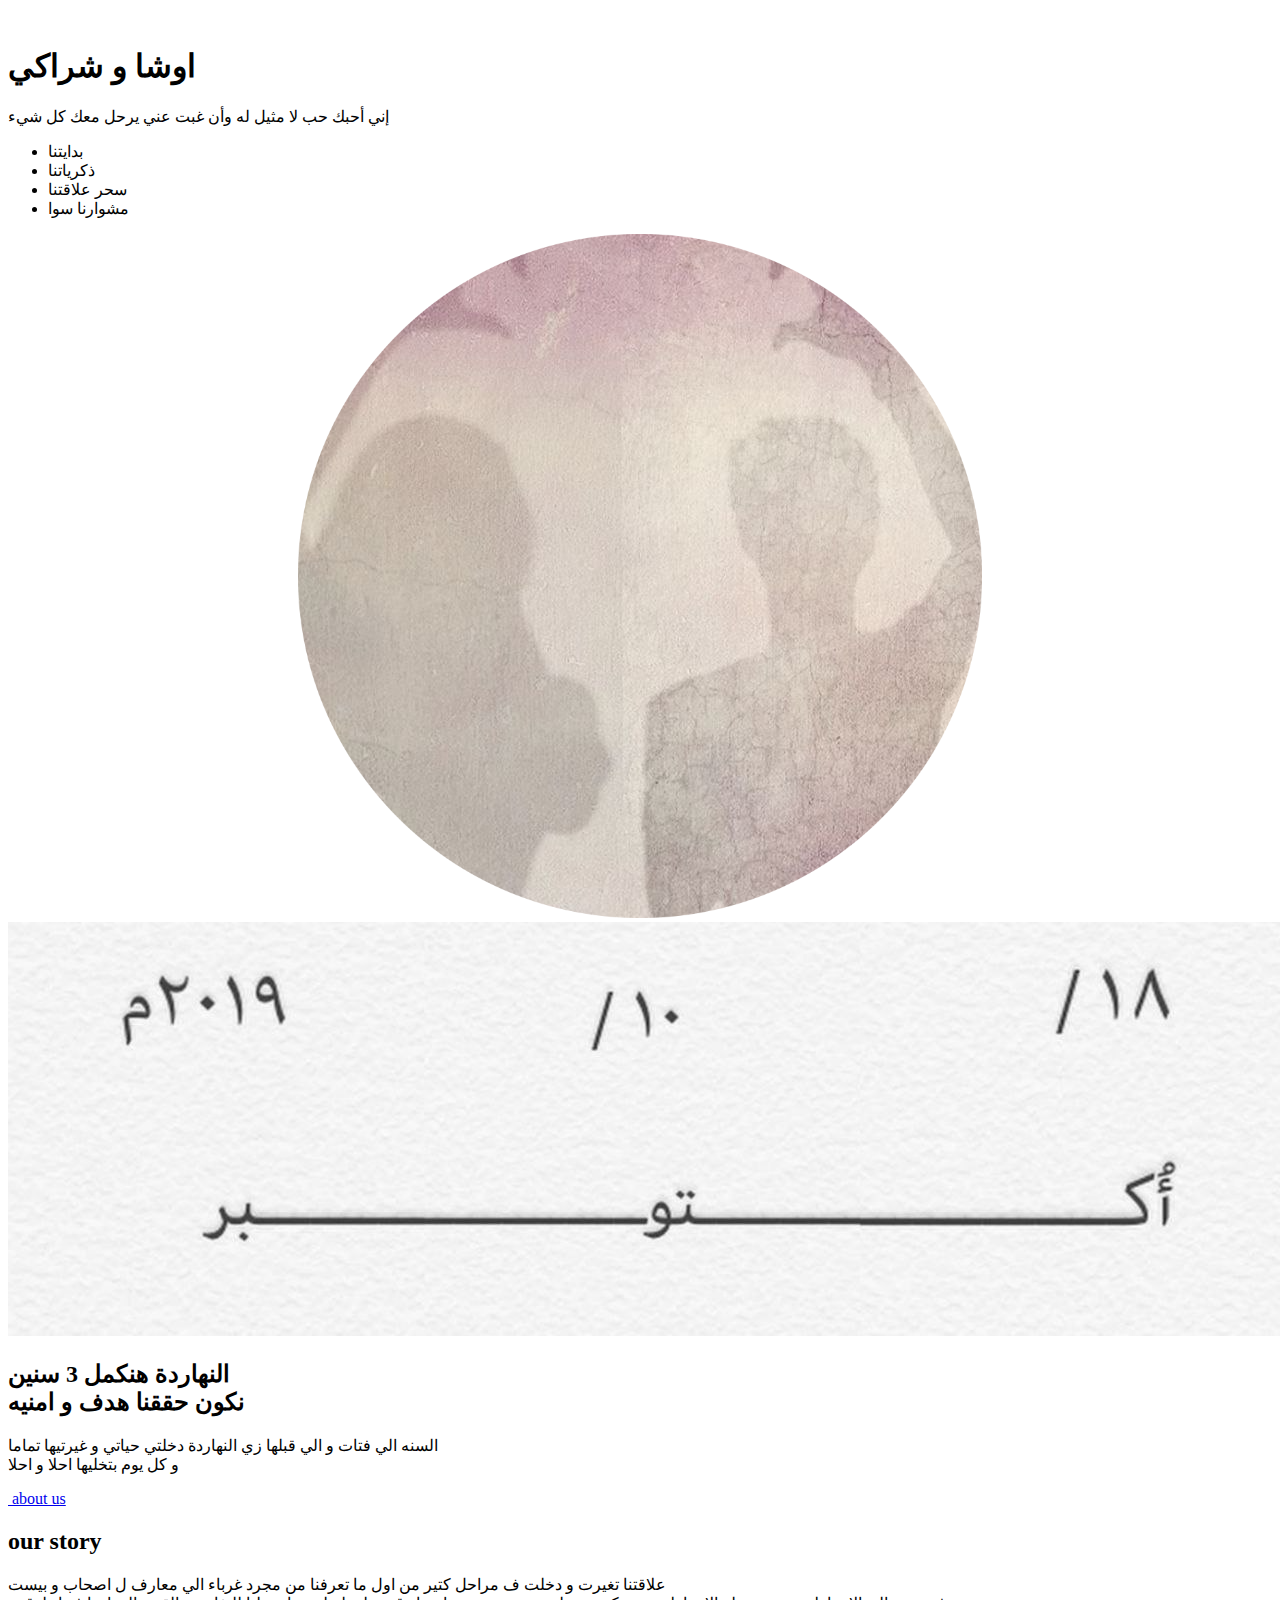
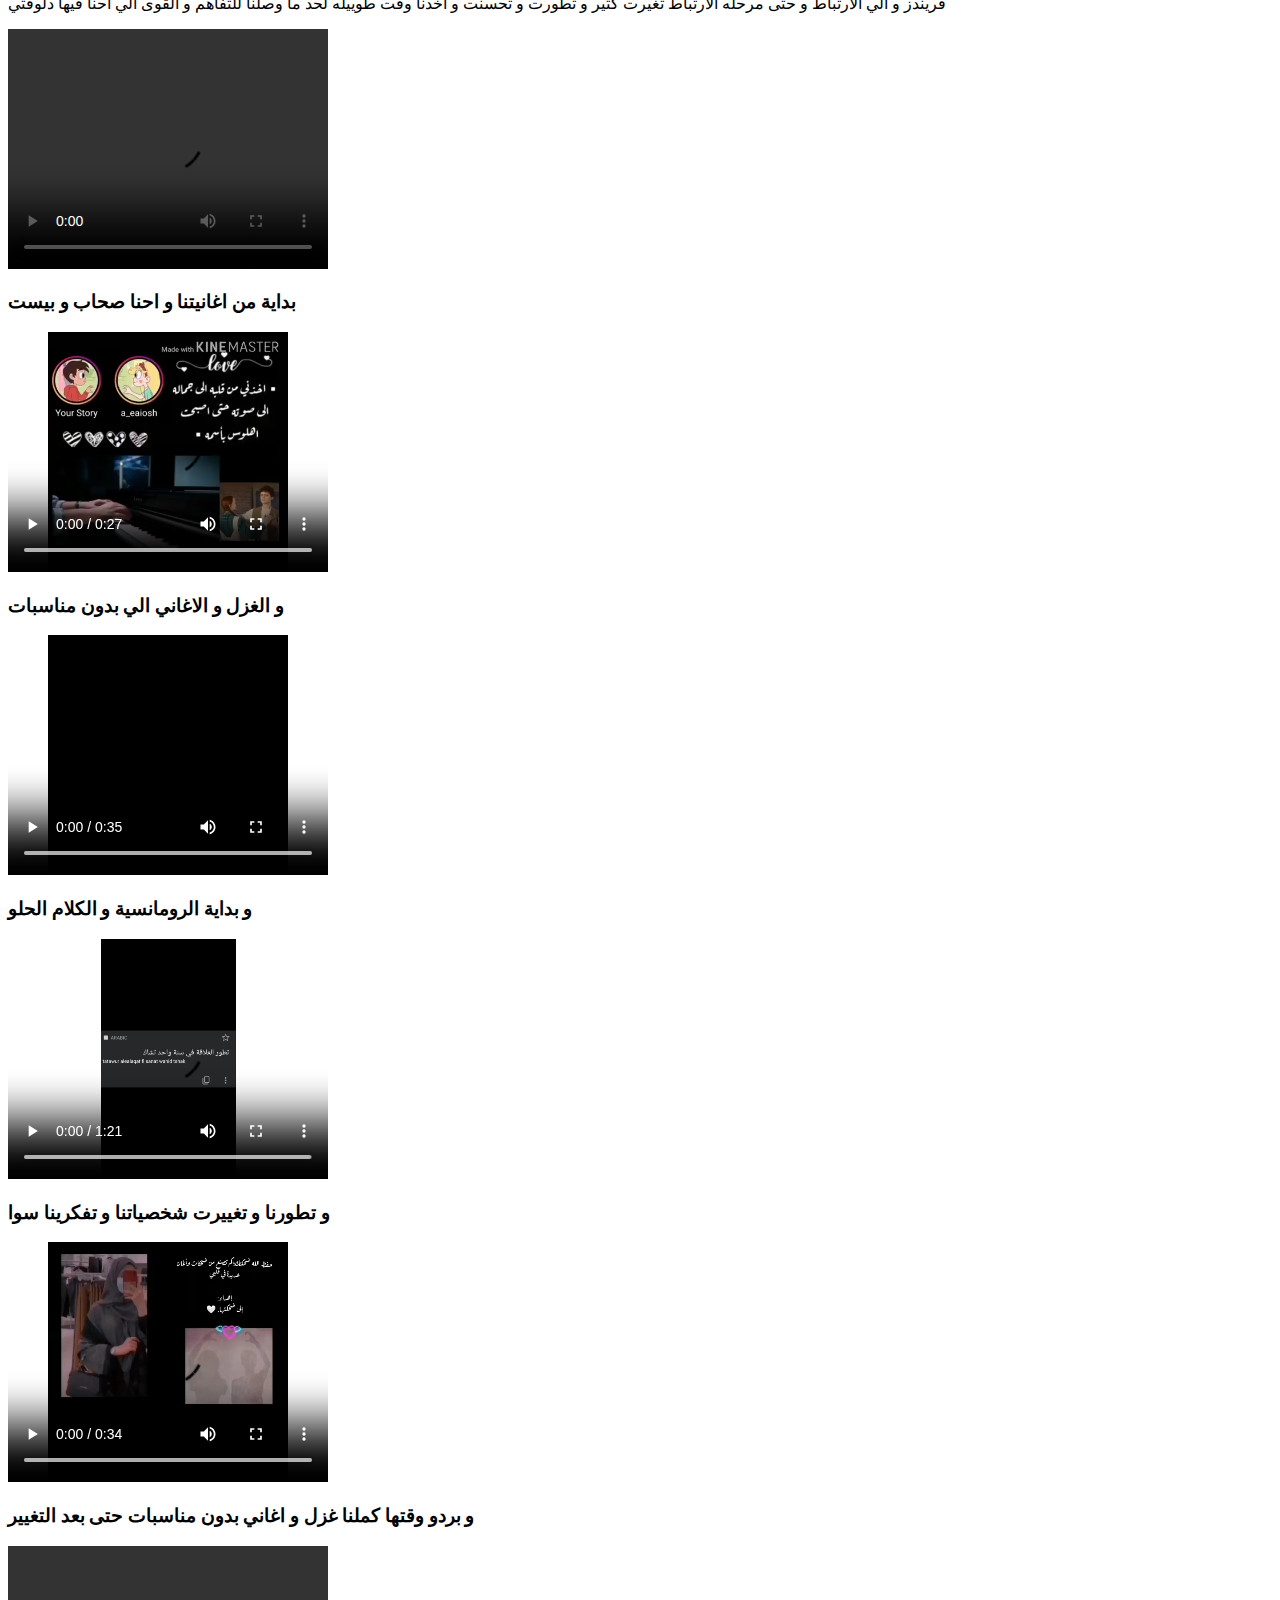
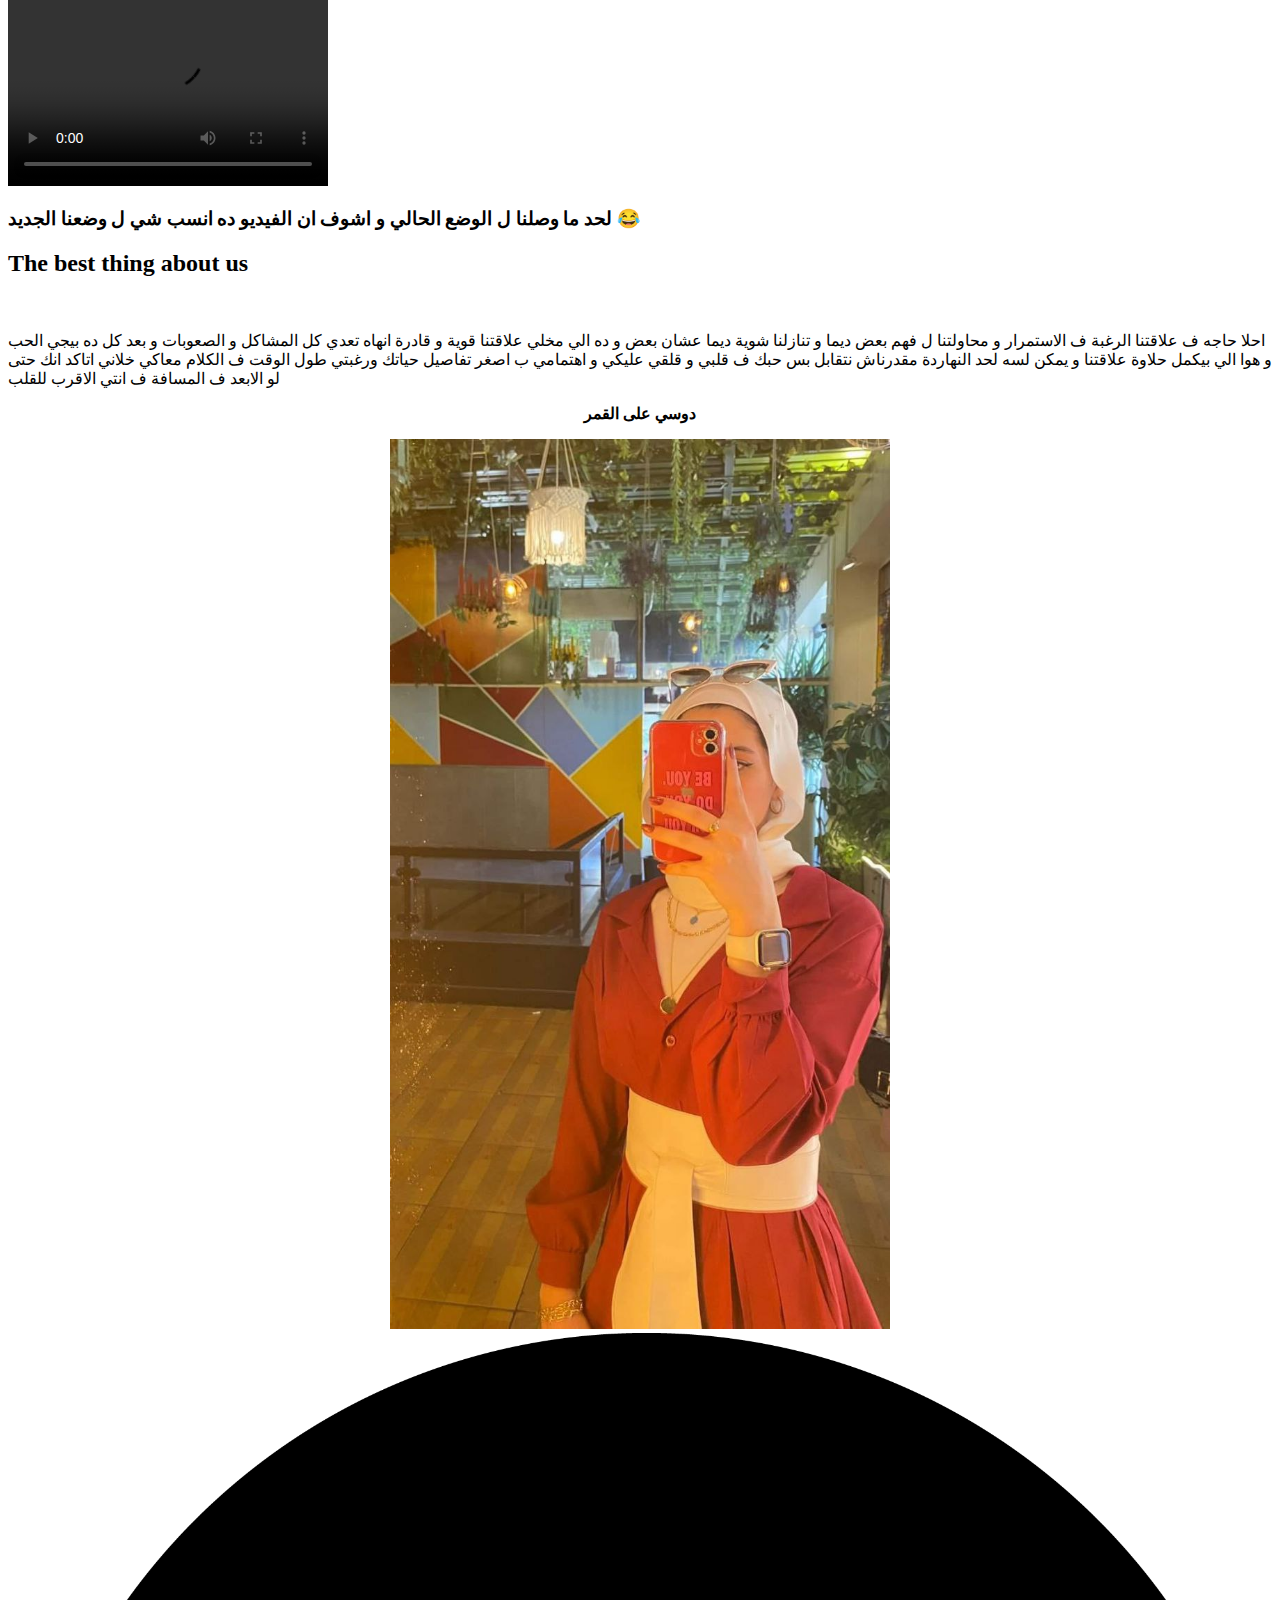
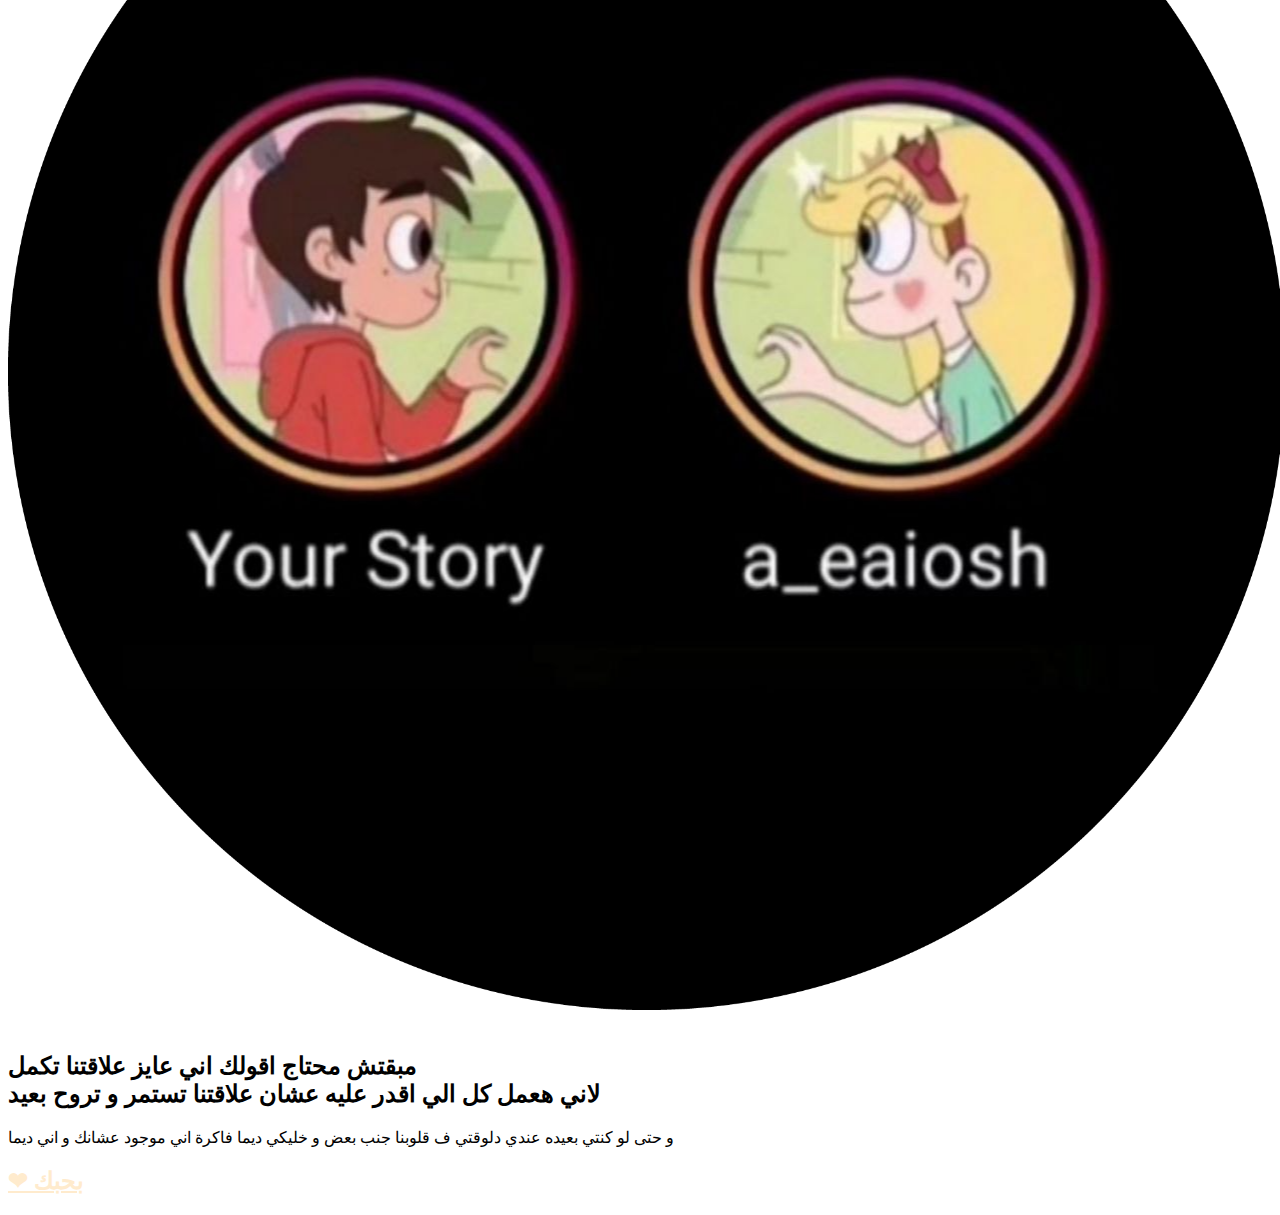
==== index.html @ da1842a1 "Add files via upload" ====
<!DOCTYPE HTML>

<html>
	<head>
		<title>Prologue by HTML5 UP</title>
		<meta charset="utf-8" />
		<meta name="viewport" content="width=device-width, initial-scale=1, user-scalable=no" />
		<link rel="stylesheet" href="assets/css/main.css"/>
		<link href="https://cdn.jsdelivr.net/npm/bootstrap@5.2.2/dist/css/bootstrap.min.css" rel="stylesheet" integrity="sha384-Zenh87qX5JnK2Jl0vWa8Ck2rdkQ2Bzep5IDxbcnCeuOxjzrPF/et3URy9Bv1WTRi" crossorigin="anonymous">
		<link rel="icon" href="https://cdn-icons-png.flaticon.com/512/4497/4497604.png">
	</head>
	<body class="is-preload" id="">

		<!-- Header -->
			<div id="header">

				<div class="top">

					<!-- Logo -->
						<div id="logo">
							<div>
							<span class=""><img src="https://cdn-icons-png.flaticon.com/512/3010/3010989.png" alt="" width="60" /></span>
							</div>
							 <h1 id="title">            اوشا و شراكي          </h1>
							<p >    إني أحبك حب لا مثيل له وأن غبت عني يرحل معك كل شيء</p>
						</div>



					<!-- Nav -->









						<nav>
						<div class="row " id="nav">
							<ul>
							<li class="row"><span class="col-6"><img src="https://cdn-icons-png.flaticon.com/512/1768/1768160.png"width="50" alt=""></span><span class="col-4">بدايتنا </span></a></li>
							<li class="row"><span class="col-6"><img src="https://cdn-icons-png.flaticon.com/512/3997/3997691.png"width="40" alt=""></span><span class="col-4">ذكرياتنا </span></a></li>
							<li class="row"><span class="col-6"><img src="https://cdn-icons-png.flaticon.com/512/867/867875.png"width="40" alt=""></span><span class="col-4">سحر علاقتنا</span></a></li>
							<li class="row"><span class="col-6"><img src="https://cdn-icons-png.flaticon.com/512/4099/4099062.png"width="40" alt=""></span><span class="col-4">مشوارنا سوا</span></a></li>
							</ul>
						</div>
						</nav>

				</div>

			</div>





		<!-- Main -->

			<div id="main">










				<!-- Intro -->
				<section  class="one_dark_cover">
				<div class="row">
					<center>
					<img class="col-2" src="photo_2022-10-15_03-06-52.png" width="" >
				</center>
				<div class="row">
					<img src="photo_2022-10-15_17-17-08.jpg" alt="" class="col-12">
				</div>
					<div  id="mo">
						<header>
							<h2 class="alt"> النهاردة هنكمل  <strong>3 سنين </strong><br />
								نكون حققنا هدف و امنيه </h2>
							<p>السنه الي فتات  و الي قبلها زي النهاردة دخلتي حياتي و غيرتيها تماما <br />
							و كل يوم بتخليها احلا و احلا 
						</p>
							<p></p>
							<a href="#portfolio" class="button scrolly" > 		<img src="https://media4.giphy.com/media/26BRv0ThflsHCqDrG/giphy.gif?cid=ecf05e47qg246rhay7c3o60v1e94ibf9ovnkgmhmc6xgpu43&rid=giphy.gif&ct=g" alt="" width="20px"> about us  				
							</a>
						</header>
							

					</div>
				</div>
				</section>




















				<!-- Portfolio -->
					<section id="portfolio" class="two">
						<div class="container">

							<header>
								<h2>  <strong>   our story   </strong></h2>
							</header>

							<p>علاقتنا تغيرت و دخلت ف مراحل كتير  من اول ما تعرفنا من مجرد غرباء 
			الي  معارف ل اصحاب و بيست
								<br> 
								فريندز و الي الارتباط و حتى مرحله الارتباط تغيرت كتير و تطورت و تحسنت و
								 اخدنا وقت طوييله لحد ما وصلنا للتفاهم و القوى الي احنا فيها دلوقتي </p>

							<div class="row">
								<div class="col-4 col-12-mobile">
									<article class="item" class="image fit">
										<video width="320" height="240" controls="" autoplay="true" name="media"
										src="على رغم المشحون.mp4" type="video/webm"></video>
									</video>
										<header>
											<h3>
												بداية من اغانيتنا و احنا صحاب و بيست 
											</h3>
										</header>
									</article>
									<article class="item">
										<video width="320" height="240" controls="" autoplay="true" name="media"
										src="video_2022-10-15_17-34-59.mp4" type="video/webm"></video>
									</video>
										<header>
											<h3>     و الغزل و الاغاني الي بدون مناسبات   </h3> 
										</header>
									</article>
								</div>
								<div class="col-4 col-12-mobile">
									<article class="item">
										<video width="320" height="240" controls="" autoplay="true" name="media"
										src="video_2022-10-15_17-35-39.mp4" type="video/webm"></video>
									</video>
										<header>
											<h3>و  بداية الرومانسية و الكلام الحلو </h3>
										</header>
									</article>
									<article class="item">
										<video width="320" height="240" controls="" autoplay="true" name="media"
										src="video_2022-10-15_17-37-09.mp4" type="video/webm"></video>
									</video>
										<header>
											<h3> و تطورنا و تغييرت شخصياتنا و تفكرينا سوا  </h3>
										</header>
									</article>
								</div>
								<div class="col-4 col-12-mobile">
									<article class="item">
										<video width="320" height="240" controls="" autoplay="true" name="media"
										src="video_2022-10-15_17-37-16.mp4" type="video/webm"></video>
									</video>										<header>
											<h3>و بردو وقتها كملنا غزل و اغاني بدون مناسبات حتى بعد التغيير </h3>
										</header>
									</article>
									<article class="item">
										<video width="320" height="240" controls="" autoplay="true" name="media"
										src="video_2022-10-15_18-17-19.mp4" type="video/webm"></video>
									</video>										<header>
											<h3>لحد ما وصلنا ل الوضع الحالي و اشوف ان الفيديو  ده انسب شي ل وضعنا الجديد 😂</h3>
										</header>
									</article>
								</div>
							</div>

						</div>
					</section>





















				<!-- About Me -->
					<section id="about" class="three">
						<div class="container">

							<header>
								<h2>The best thing about us</h2>
							</header>

							<a href="#" class="image featured"><img src="images/pic08.jpg" alt="" /></a>

							<p>احلا حاجه ف علاقتنا الرغبة ف الاستمرار  و  محاولتنا ل فهم بعض ديما  و تنازلنا شوية ديما
								عشان بعض و ده الي مخلي علاقتنا قوية و قادرة انهاه تعدي كل المشاكل و الصعوبات 
								و بعد كل ده بيجي الحب و هوا الي بيكمل حلاوة علاقتنا و يمكن لسه لحد النهاردة مقدرناش
								 نتقابل بس حبك ف قلبي و قلقي عليكي و اهتمامي ب اصغر تفاصيل حياتك ورغبتي طول الوقت ف الكلام معاكي
								خلاني اتاكد انك حتى لو الابعد ف المسافة ف انتي الاقرب للقلب</p>

						</div>
					</section>






					<div class =" row">

						<center>
					<strong>
						<p>
						دوسي على القمر
					</p>
					</strong> 
						
					</center>
					<center>
		
					
						<a href="https://youtu.be/151IbT6ucO4"><span> <img src="photo_2022-10-15_21-37-14.jpg" class="col-lg-6 col-sm-6"alt="" width="500px"></span></a>
					</center>
					</div>
		


					<section  class="one_dark_cover">
						<div class="row">
							<center>
							<img class="col-2" src="photo_2022-10-15_21-08-52.png" width="" >
						</center>
						<div class="row">
							<img src="photo_2022-10-15_16-57-54.jpg" alt="" class="col-12">
						</div>
							<div  id="mo">
								<header>
									<h2 class="alt">مبقتش محتاج اقولك اني عايز علاقتنا تكمل<br>
										 لاني هعمل كل الي اقدر عليه عشان علاقتنا تستمر و تروح بعيد </h2>
									<p>و حتى لو كنتي بعيده عندي دلوقتي ف قلوبنا جنب بعض و  خليكي ديما فاكرة اني موجود عشانك و اني ديما  </p>
									<p></p>
									
									<a href="https://www.instagram.com/m_alshraky/" style="color:blanchedalmond"><span> <h2>❤ بحبك </h2></span></a>
								</header>
									
		
							</div>
						</div>
						</section>
		<!-- Scripts -->
			<script src="assets/js/jquery.min.js"></script>
			<script src="assets/js/jquery.scrolly.min.js"></script>
			<script src="assets/js/jquery.scrollex.min.js"></script>
			<script src="assets/js/browser.min.js"></script>
			<script src="assets/js/breakpoints.min.js"></script>
			<script src="assets/js/util.js"></script>
			<script src="assets/js/main.js"></script>
			<script src="https://cdn.jsdelivr.net/npm/bootstrap@5.2.2/dist/js/bootstrap.bundle.min.js" integrity="sha384-OERcA2EqjJCMA+/3y+gxIOqMEjwtxJY7qPCqsdltbNJuaOe923+mo//f6V8Qbsw3" crossorigin="anonymous"></script>


	</body>
</html>
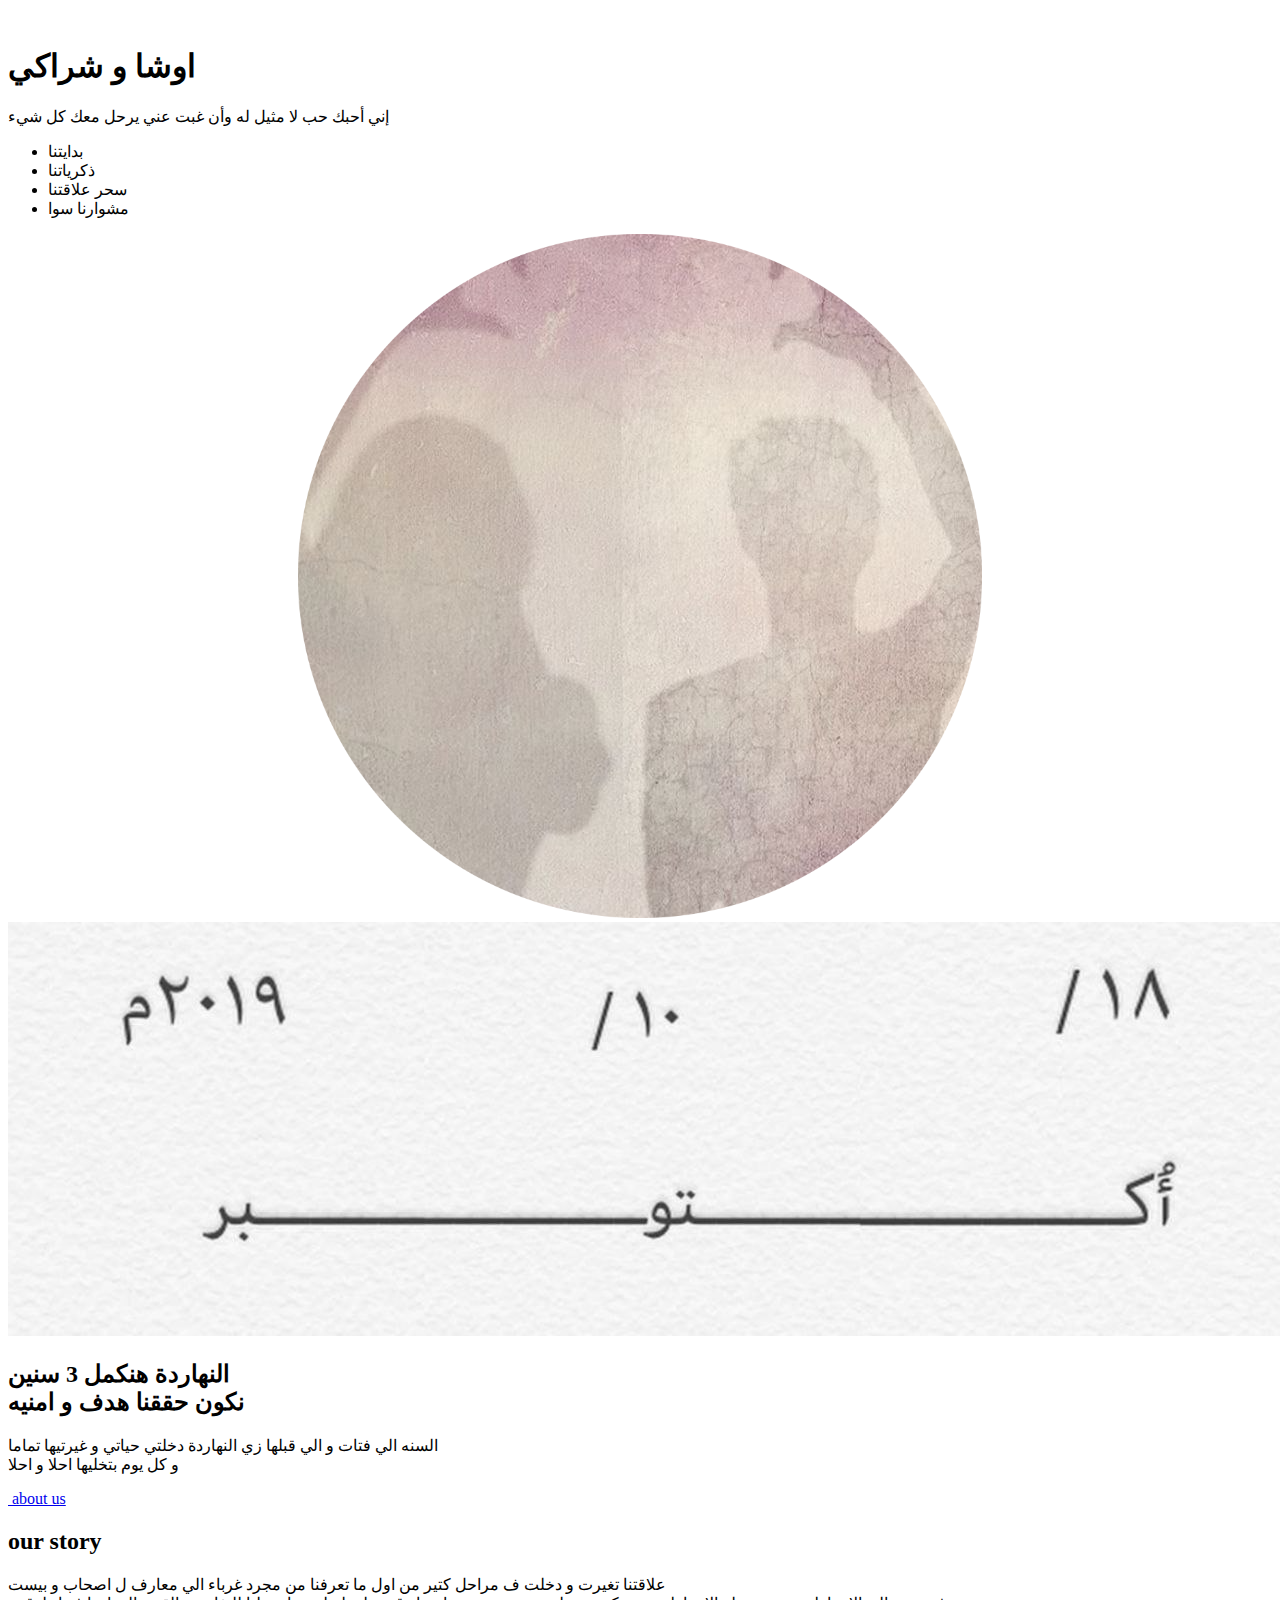
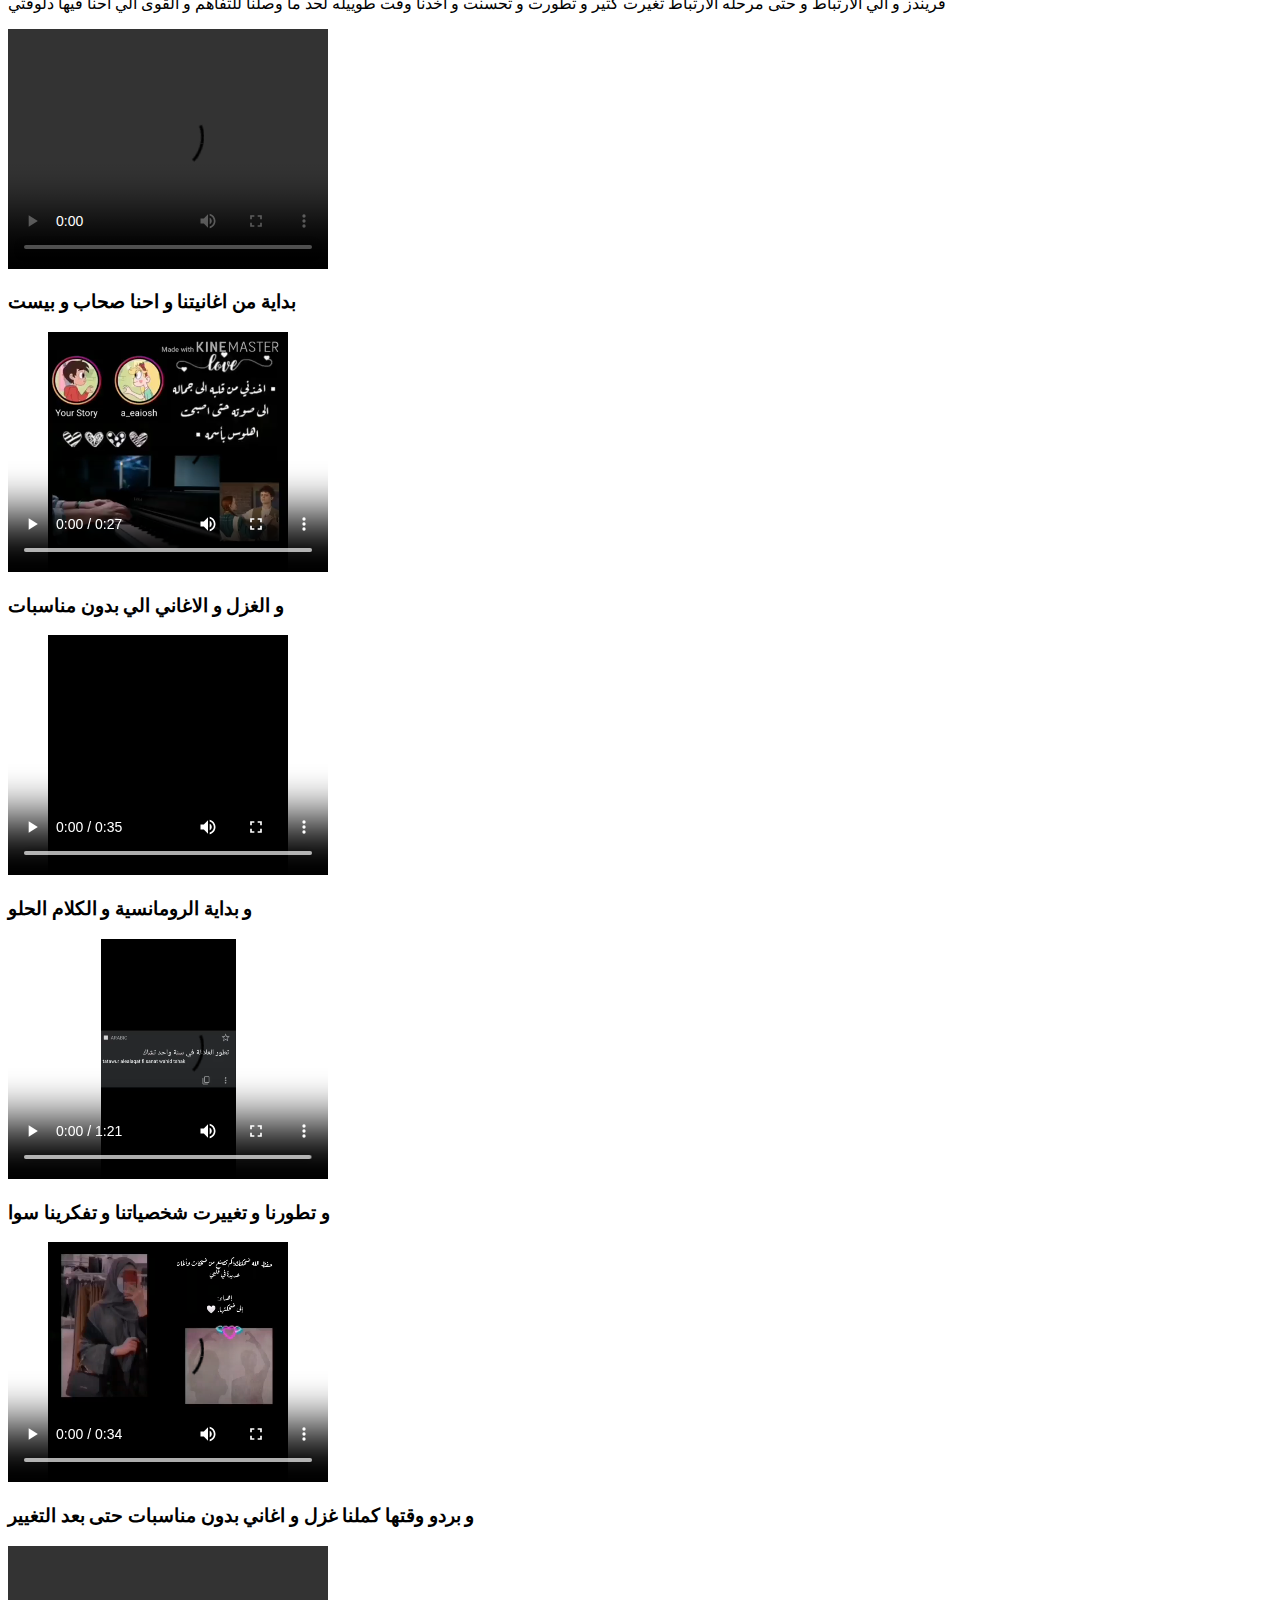
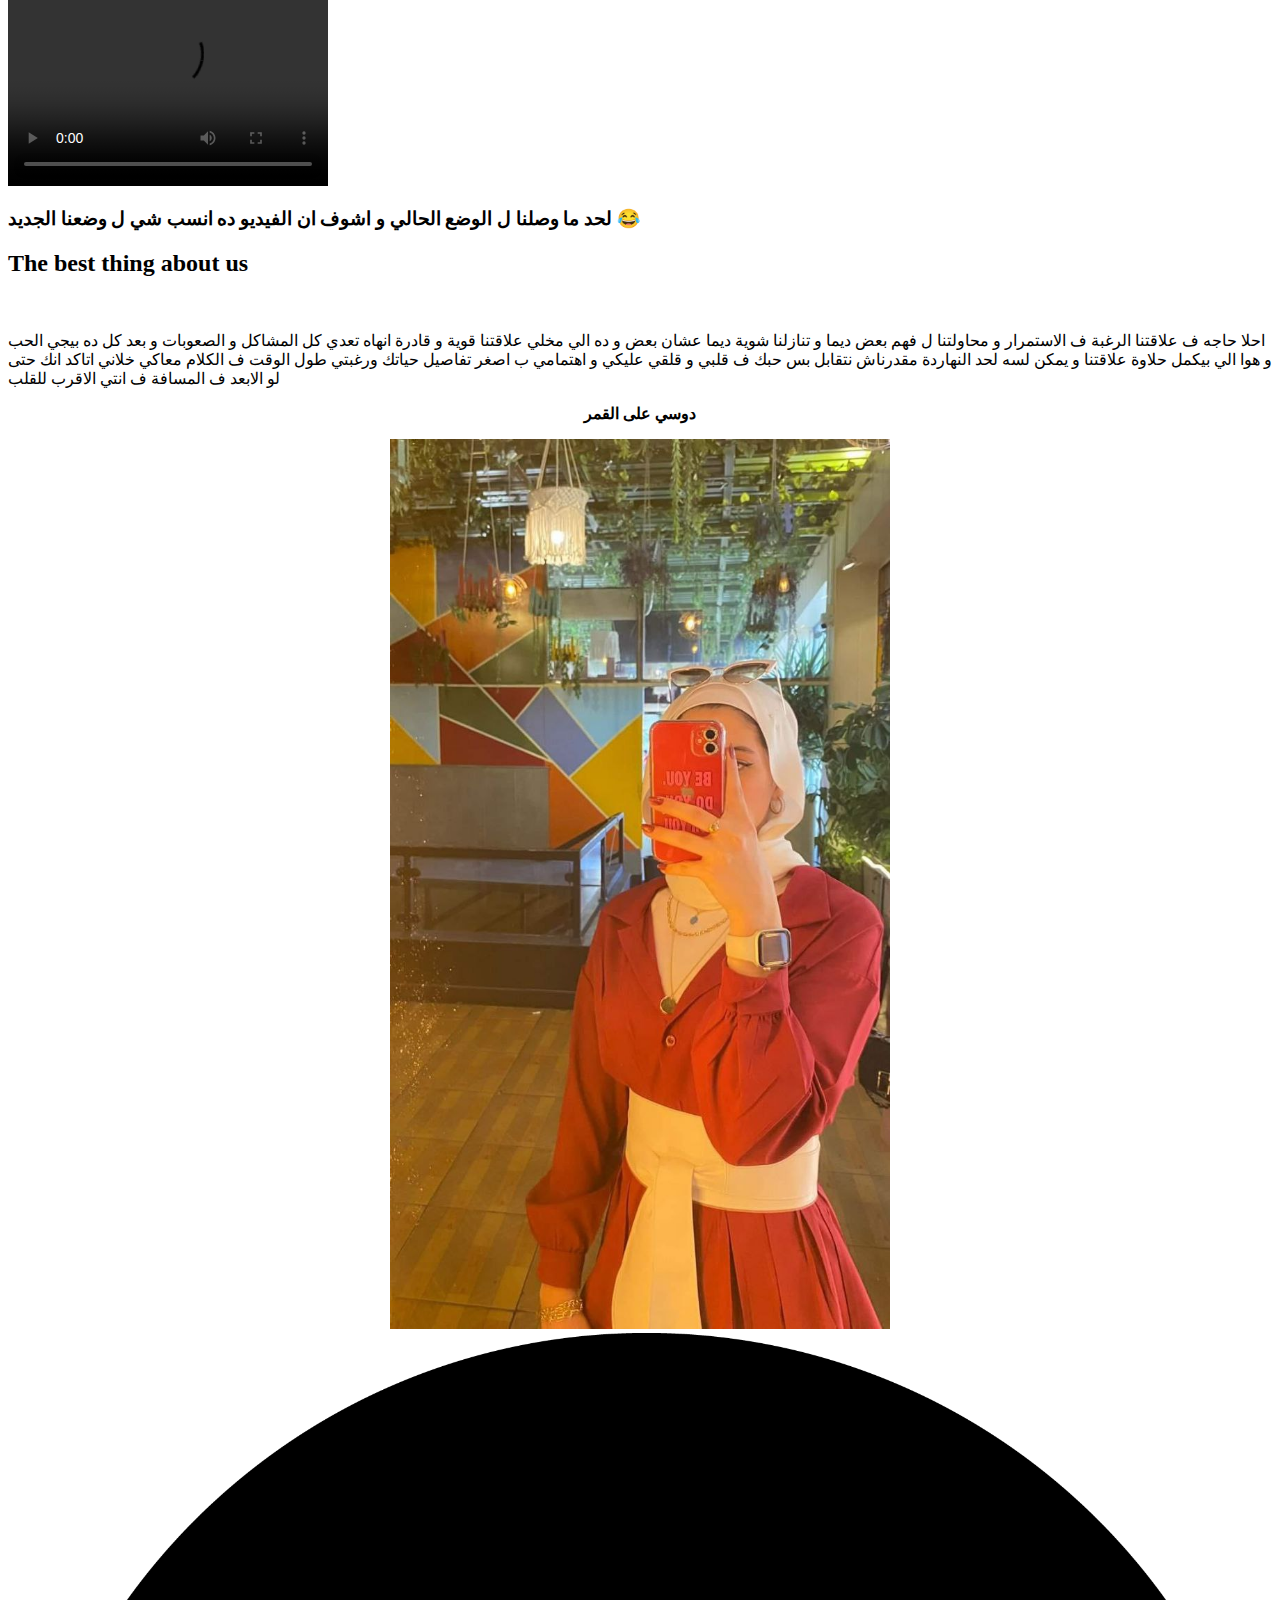
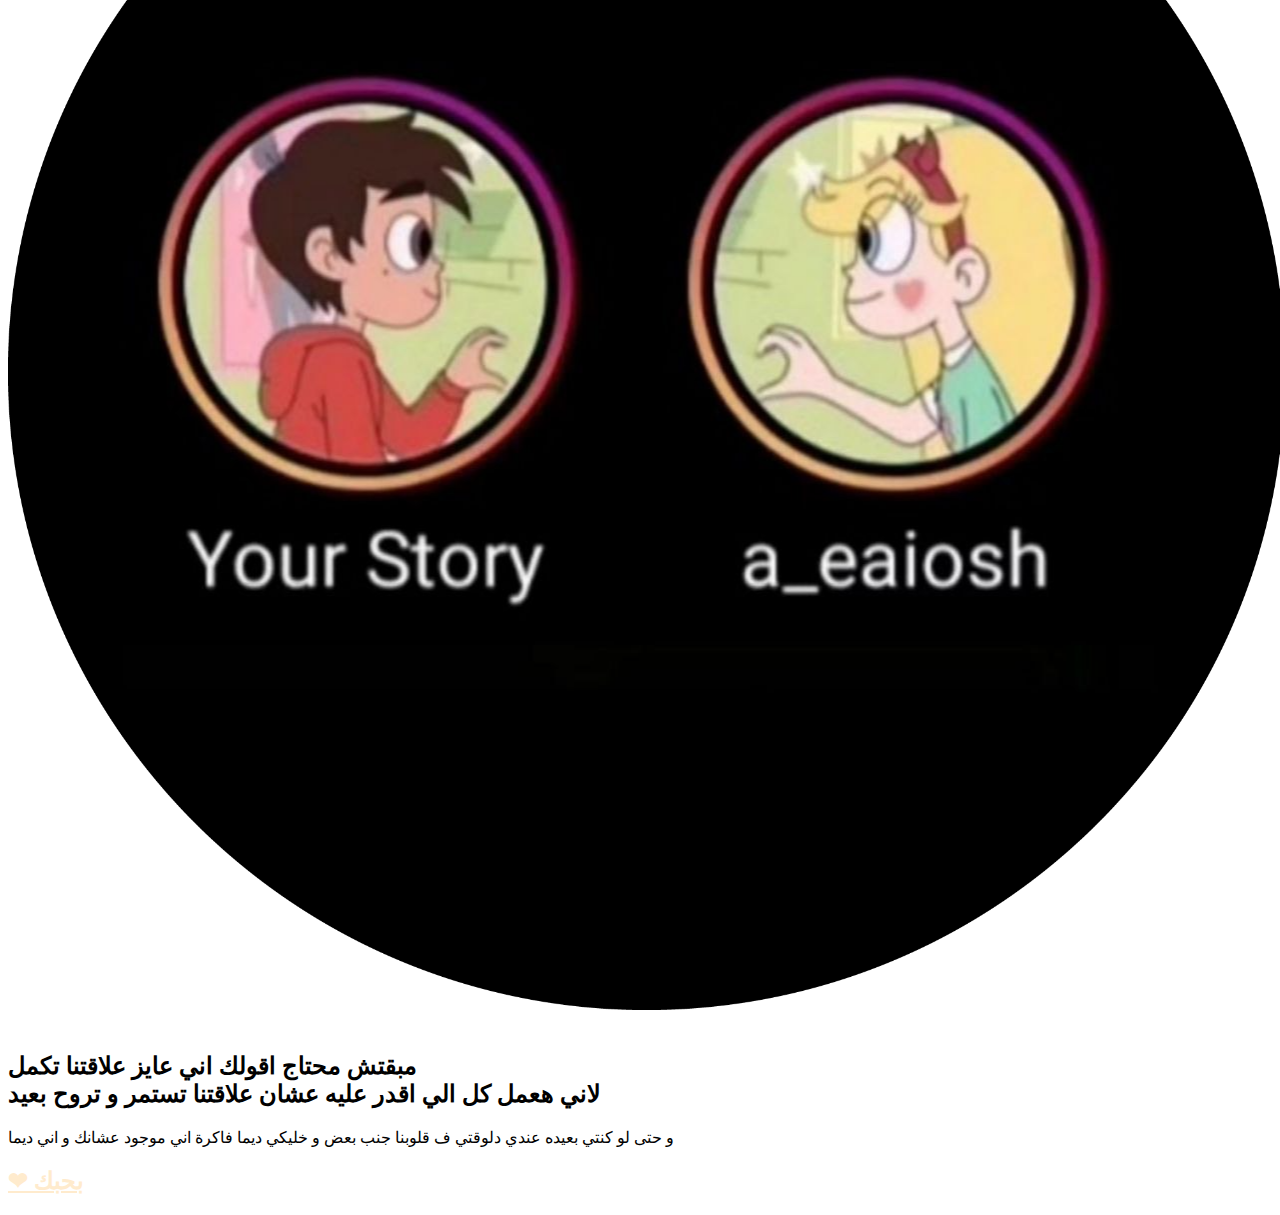
==== commit 77649a37: "Update index.html" ====
--- a/index.html
+++ b/index.html
@@ -2,7 +2,7 @@
 
 <html>
 	<head>
-		<title>Prologue by HTML5 UP</title>
+		<title>3 years together </title>
 		<meta charset="utf-8" />
 		<meta name="viewport" content="width=device-width, initial-scale=1, user-scalable=no" />
 		<link rel="stylesheet" href="assets/css/main.css"/>
@@ -285,4 +285,4 @@
 
 
 	</body>
-</html>+</html>
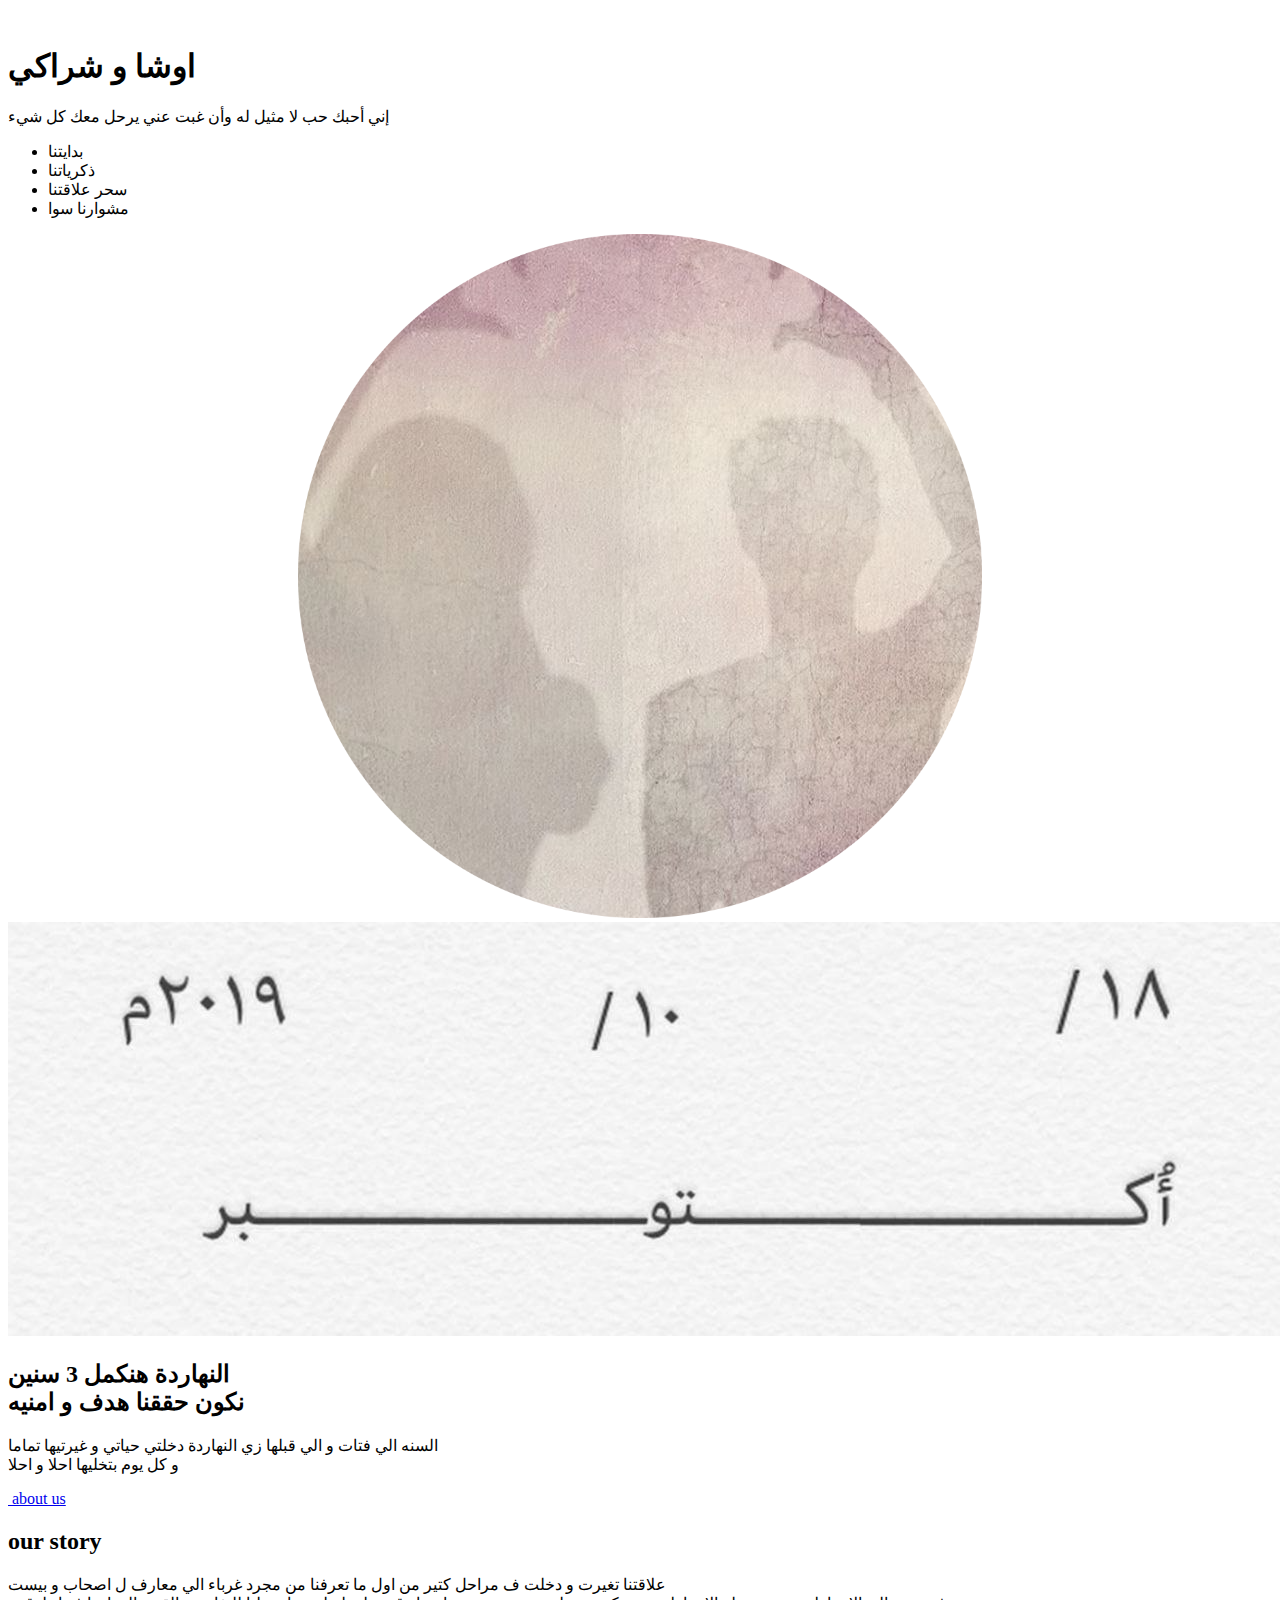
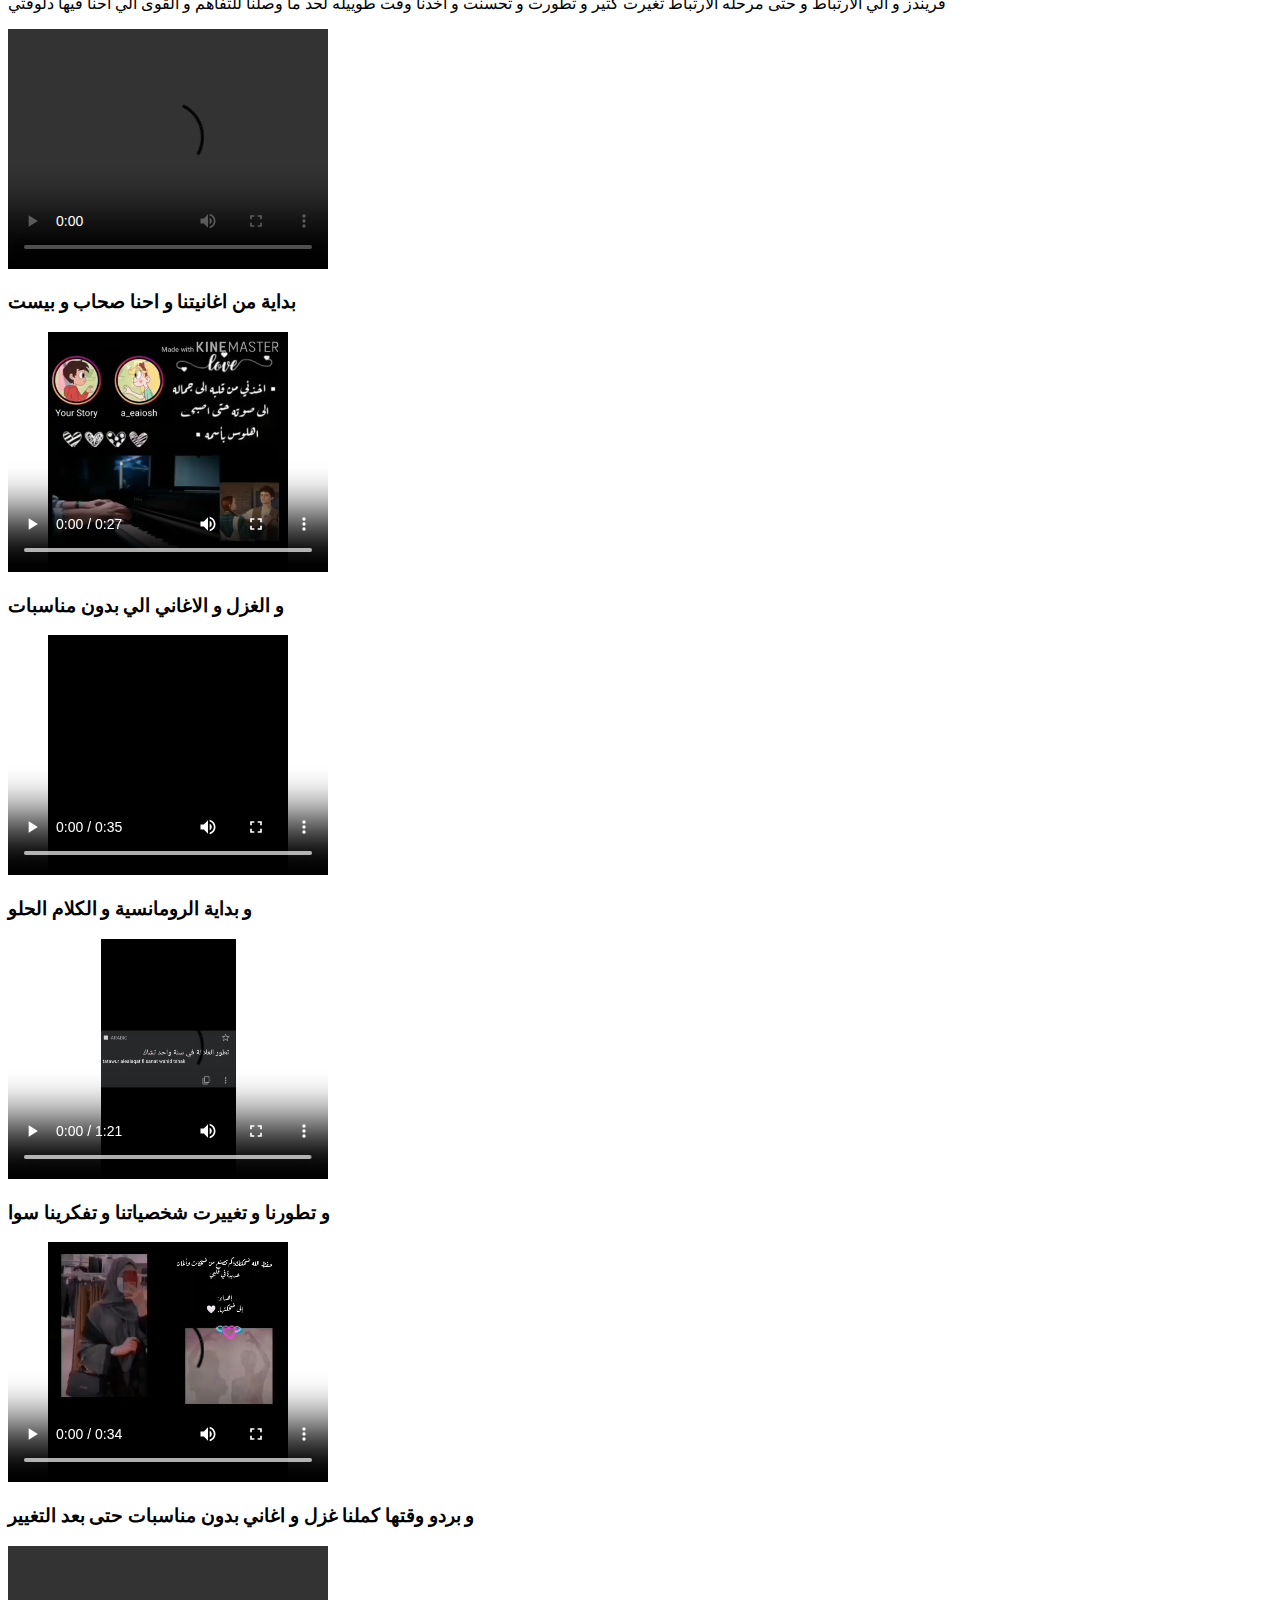
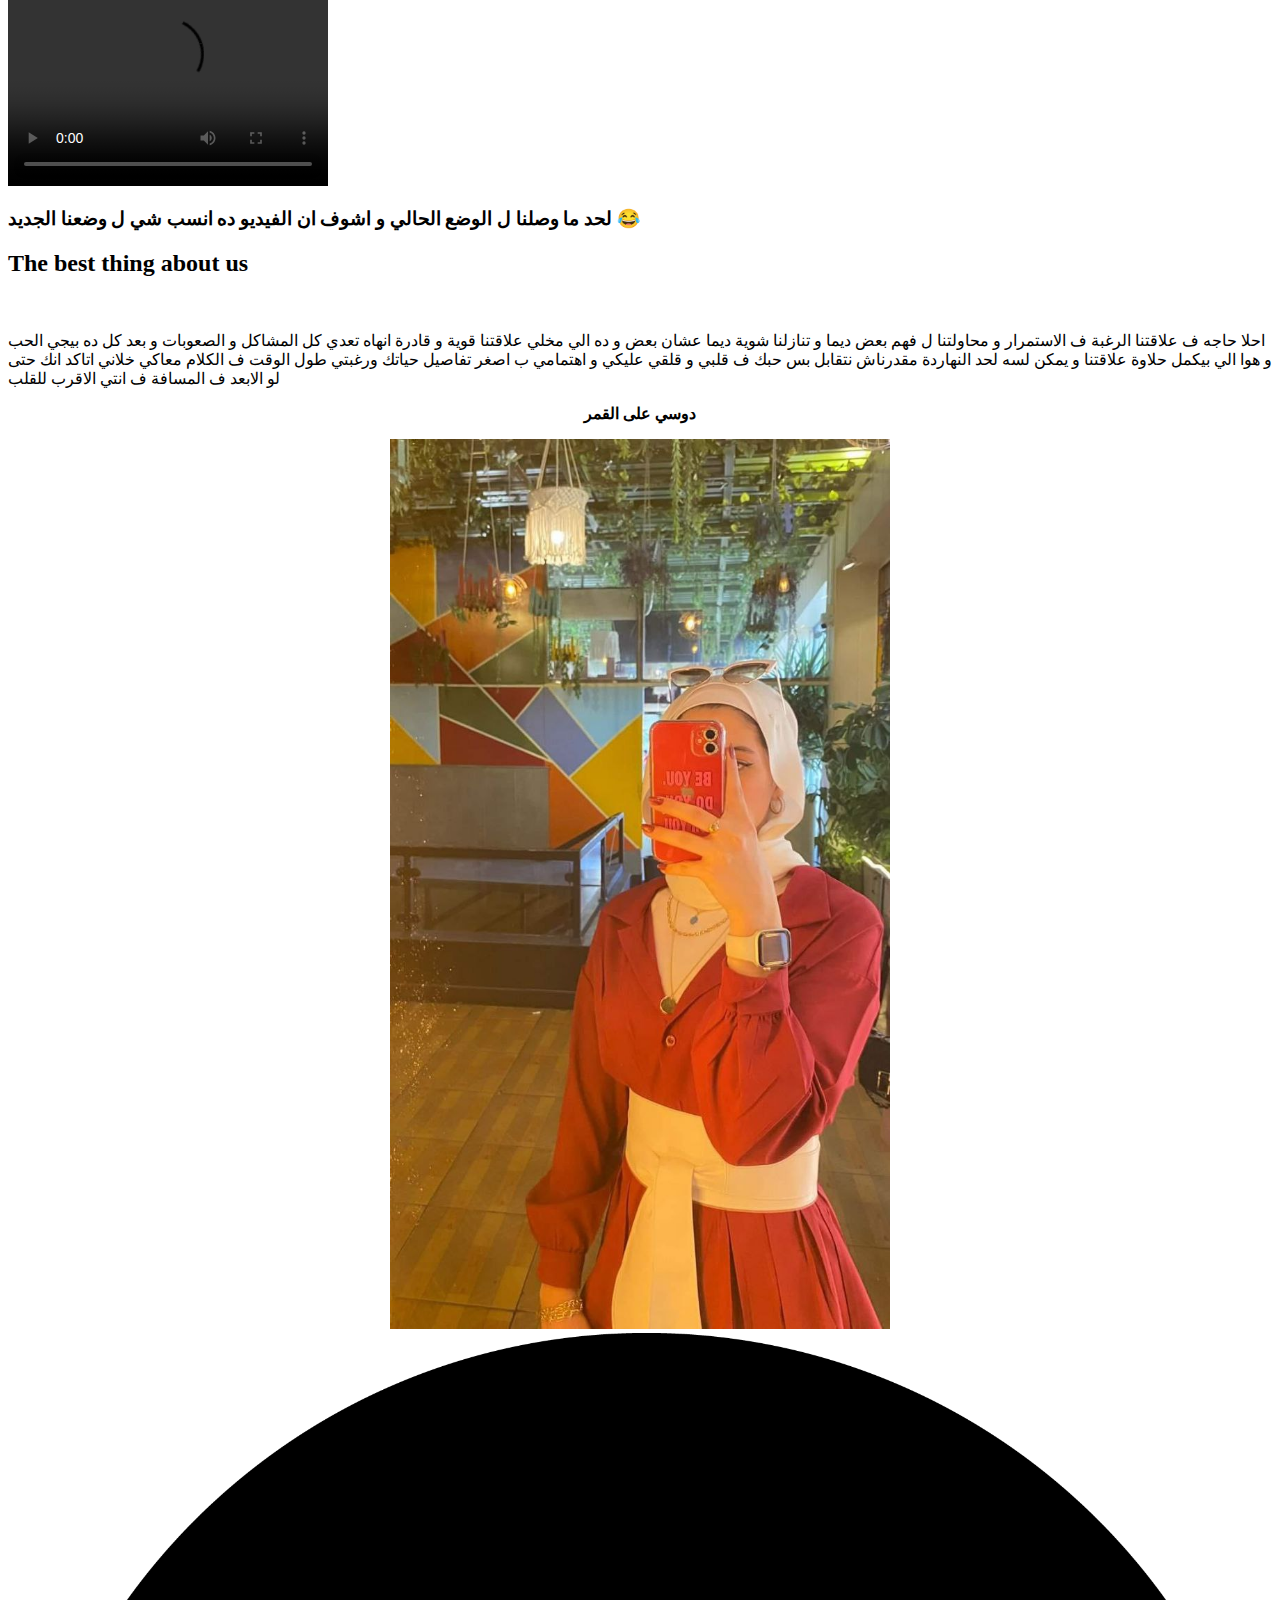
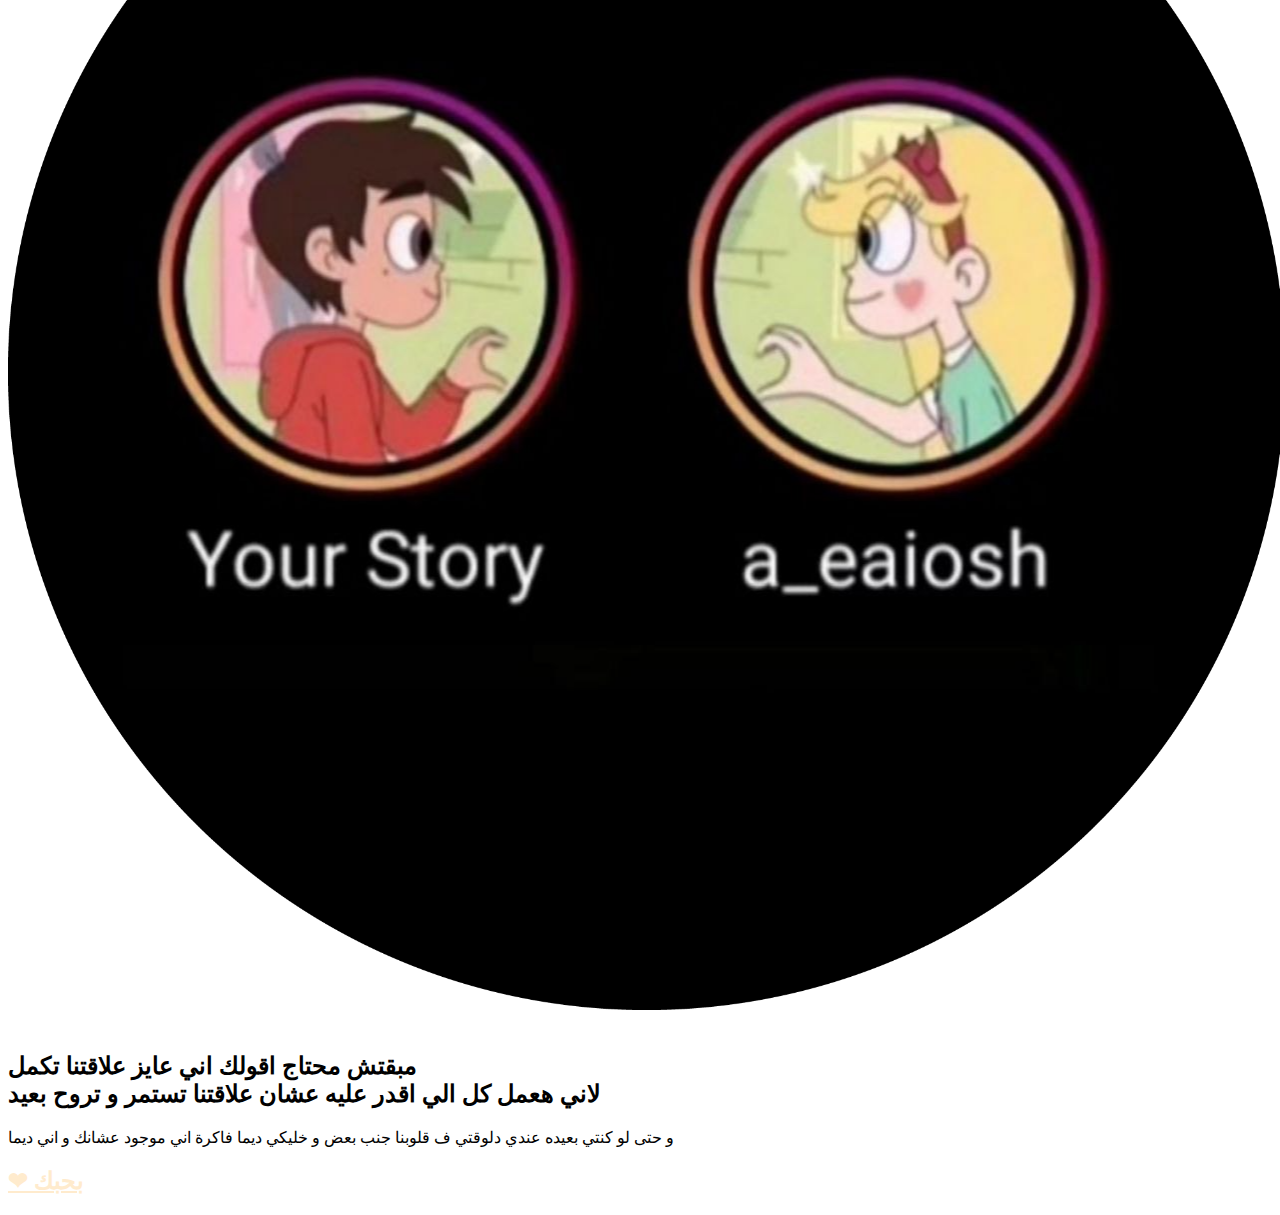
==== commit 3b7d8d4b: "Update index.html" ====
--- a/index.html
+++ b/index.html
@@ -4,7 +4,7 @@
 	<head>
 		<title>3 years together </title>
 		<meta charset="utf-8" />
-		<meta name="viewport" content="width=device-width, initial-scale=1, user-scalable=no" />
+		<meta name="viewport" content="width=device-width, initial-scale=1, user-scalable=yes" />
 		<link rel="stylesheet" href="assets/css/main.css"/>
 		<link href="https://cdn.jsdelivr.net/npm/bootstrap@5.2.2/dist/css/bootstrap.min.css" rel="stylesheet" integrity="sha384-Zenh87qX5JnK2Jl0vWa8Ck2rdkQ2Bzep5IDxbcnCeuOxjzrPF/et3URy9Bv1WTRi" crossorigin="anonymous">
 		<link rel="icon" href="https://cdn-icons-png.flaticon.com/512/4497/4497604.png">
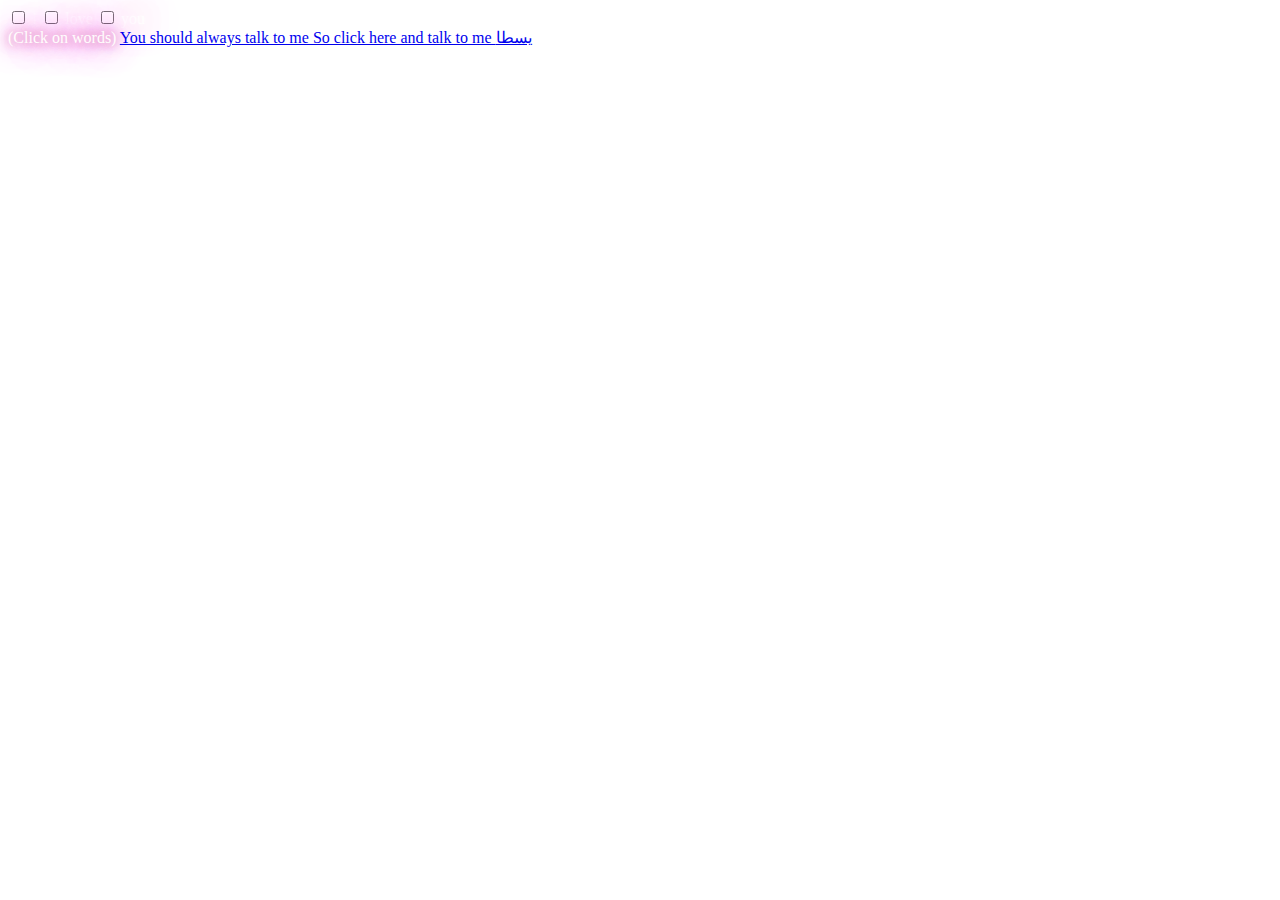
==== commit 66d9ff26: "Add files via upload" ====
--- a/index.html
+++ b/index.html
@@ -1,288 +1,68 @@
-<!DOCTYPE HTML>
-
-<html>
-	<head>
-		<title>3 years together </title>
-		<meta charset="utf-8" />
-		<meta name="viewport" content="width=device-width, initial-scale=1, user-scalable=yes" />
-		<link rel="stylesheet" href="assets/css/main.css"/>
-		<link href="https://cdn.jsdelivr.net/npm/bootstrap@5.2.2/dist/css/bootstrap.min.css" rel="stylesheet" integrity="sha384-Zenh87qX5JnK2Jl0vWa8Ck2rdkQ2Bzep5IDxbcnCeuOxjzrPF/et3URy9Bv1WTRi" crossorigin="anonymous">
-		<link rel="icon" href="https://cdn-icons-png.flaticon.com/512/4497/4497604.png">
-	</head>
-	<body class="is-preload" id="">
-
-		<!-- Header -->
-			<div id="header">
-
-				<div class="top">
-
-					<!-- Logo -->
-						<div id="logo">
-							<div>
-							<span class=""><img src="https://cdn-icons-png.flaticon.com/512/3010/3010989.png" alt="" width="60" /></span>
-							</div>
-							 <h1 id="title">            اوشا و شراكي          </h1>
-							<p >    إني أحبك حب لا مثيل له وأن غبت عني يرحل معك كل شيء</p>
-						</div>
+<!DOCTYPE html>
+<html lang="en">
+<head>
+    <meta charset="UTF-8">
+    <meta http-equiv="X-UA-Compatible" content="IE=edge">
+    <meta name="viewport" content="width=device-width, initial-scale=1.0">
+    <title>Document</title>
+    <link rel="stylesheet" href="C:\temp\style.css">
+</head>
+<body>
+    <div class="wrapper">
+        <input type="checkbox" id="ck1"/>
+        <label for="ck1" style="
+    color: #fff;
+    text-shadow:
+      0 0 7px #fff,
+      0 0 10px #fff,
+      0 0 21px #fff,
+      0 0 42px #f09,
+      0 0 82px #f09,
+      0 0 92px #f09,
+      0 0 102px #f09,
+      0 0 151px #f09;
+          ">I</label>
+        <input type="checkbox" id="ck2"/>
+        <label for="ck2" style="
+    color: #fff;
+    text-shadow:
+      0 0 7px #fff,
+      0 0 10px #fff,
+      0 0 21px #fff,
+      0 0 42px #f09,
+      0 0 82px #f09,
+      0 0 92px #f09,
+      0 0 102px #f09,
+      0 0 151px #f09;
+    ">love</label>
+        <input type="checkbox" id="ck3"/>
+        <label for="ck3" style="
+    color: #fff;
+    text-shadow:
+      0 0 7px #fff,
+      0 0 10px #fff,
+      0 0 21px #fff,
+      0 0 42px #f09,
+      0 0 82px #f09,
+      0 0 92px #f09,
+      0 0 102px #f09,
+      0 0 151px #f09;
+    ">you</label>
+      </div>
+      
+      <span style="
+        color: rgb(255, 253, 253);text-shadow:
+        0 0 7px #fff,
+        0 0 10px rgb(211, 33, 137),
+        0 0 21px rgb(180, 22, 154),
+        0 0 42px rgb(225, 0, 255),
+        0 0 82px rgb(135, 38, 180),
+        0 0 92px rgb(145, 46, 175),
+        0 0 102px rgb(72, 18, 199),
+        0 0 151px rgb(255, 255, 255);">(Click on words)</span>
 
 
+<a href="https://www.instagram.com/m_alshraky/"> You should always talk to me So click here and talk to me يسطا</a>
 
-					<!-- Nav -->
-
-
-
-
-
-
-
-
-
-						<nav>
-						<div class="row " id="nav">
-							<ul>
-							<li class="row"><span class="col-6"><img src="https://cdn-icons-png.flaticon.com/512/1768/1768160.png"width="50" alt=""></span><span class="col-4">بدايتنا </span></a></li>
-							<li class="row"><span class="col-6"><img src="https://cdn-icons-png.flaticon.com/512/3997/3997691.png"width="40" alt=""></span><span class="col-4">ذكرياتنا </span></a></li>
-							<li class="row"><span class="col-6"><img src="https://cdn-icons-png.flaticon.com/512/867/867875.png"width="40" alt=""></span><span class="col-4">سحر علاقتنا</span></a></li>
-							<li class="row"><span class="col-6"><img src="https://cdn-icons-png.flaticon.com/512/4099/4099062.png"width="40" alt=""></span><span class="col-4">مشوارنا سوا</span></a></li>
-							</ul>
-						</div>
-						</nav>
-
-				</div>
-
-			</div>
-
-
-
-
-
-		<!-- Main -->
-
-			<div id="main">
-
-
-
-
-
-
-
-
-
-
-				<!-- Intro -->
-				<section  class="one_dark_cover">
-				<div class="row">
-					<center>
-					<img class="col-2" src="photo_2022-10-15_03-06-52.png" width="" >
-				</center>
-				<div class="row">
-					<img src="photo_2022-10-15_17-17-08.jpg" alt="" class="col-12">
-				</div>
-					<div  id="mo">
-						<header>
-							<h2 class="alt"> النهاردة هنكمل  <strong>3 سنين </strong><br />
-								نكون حققنا هدف و امنيه </h2>
-							<p>السنه الي فتات  و الي قبلها زي النهاردة دخلتي حياتي و غيرتيها تماما <br />
-							و كل يوم بتخليها احلا و احلا 
-						</p>
-							<p></p>
-							<a href="#portfolio" class="button scrolly" > 		<img src="https://media4.giphy.com/media/26BRv0ThflsHCqDrG/giphy.gif?cid=ecf05e47qg246rhay7c3o60v1e94ibf9ovnkgmhmc6xgpu43&rid=giphy.gif&ct=g" alt="" width="20px"> about us  				
-							</a>
-						</header>
-							
-
-					</div>
-				</div>
-				</section>
-
-
-
-
-
-
-
-
-
-
-
-
-
-
-
-
-
-
-
-
-				<!-- Portfolio -->
-					<section id="portfolio" class="two">
-						<div class="container">
-
-							<header>
-								<h2>  <strong>   our story   </strong></h2>
-							</header>
-
-							<p>علاقتنا تغيرت و دخلت ف مراحل كتير  من اول ما تعرفنا من مجرد غرباء 
-			الي  معارف ل اصحاب و بيست
-								<br> 
-								فريندز و الي الارتباط و حتى مرحله الارتباط تغيرت كتير و تطورت و تحسنت و
-								 اخدنا وقت طوييله لحد ما وصلنا للتفاهم و القوى الي احنا فيها دلوقتي </p>
-
-							<div class="row">
-								<div class="col-4 col-12-mobile">
-									<article class="item" class="image fit">
-										<video width="320" height="240" controls="" autoplay="true" name="media"
-										src="على رغم المشحون.mp4" type="video/webm"></video>
-									</video>
-										<header>
-											<h3>
-												بداية من اغانيتنا و احنا صحاب و بيست 
-											</h3>
-										</header>
-									</article>
-									<article class="item">
-										<video width="320" height="240" controls="" autoplay="true" name="media"
-										src="video_2022-10-15_17-34-59.mp4" type="video/webm"></video>
-									</video>
-										<header>
-											<h3>     و الغزل و الاغاني الي بدون مناسبات   </h3> 
-										</header>
-									</article>
-								</div>
-								<div class="col-4 col-12-mobile">
-									<article class="item">
-										<video width="320" height="240" controls="" autoplay="true" name="media"
-										src="video_2022-10-15_17-35-39.mp4" type="video/webm"></video>
-									</video>
-										<header>
-											<h3>و  بداية الرومانسية و الكلام الحلو </h3>
-										</header>
-									</article>
-									<article class="item">
-										<video width="320" height="240" controls="" autoplay="true" name="media"
-										src="video_2022-10-15_17-37-09.mp4" type="video/webm"></video>
-									</video>
-										<header>
-											<h3> و تطورنا و تغييرت شخصياتنا و تفكرينا سوا  </h3>
-										</header>
-									</article>
-								</div>
-								<div class="col-4 col-12-mobile">
-									<article class="item">
-										<video width="320" height="240" controls="" autoplay="true" name="media"
-										src="video_2022-10-15_17-37-16.mp4" type="video/webm"></video>
-									</video>										<header>
-											<h3>و بردو وقتها كملنا غزل و اغاني بدون مناسبات حتى بعد التغيير </h3>
-										</header>
-									</article>
-									<article class="item">
-										<video width="320" height="240" controls="" autoplay="true" name="media"
-										src="video_2022-10-15_18-17-19.mp4" type="video/webm"></video>
-									</video>										<header>
-											<h3>لحد ما وصلنا ل الوضع الحالي و اشوف ان الفيديو  ده انسب شي ل وضعنا الجديد 😂</h3>
-										</header>
-									</article>
-								</div>
-							</div>
-
-						</div>
-					</section>
-
-
-
-
-
-
-
-
-
-
-
-
-
-
-
-
-
-
-
-
-
-				<!-- About Me -->
-					<section id="about" class="three">
-						<div class="container">
-
-							<header>
-								<h2>The best thing about us</h2>
-							</header>
-
-							<a href="#" class="image featured"><img src="images/pic08.jpg" alt="" /></a>
-
-							<p>احلا حاجه ف علاقتنا الرغبة ف الاستمرار  و  محاولتنا ل فهم بعض ديما  و تنازلنا شوية ديما
-								عشان بعض و ده الي مخلي علاقتنا قوية و قادرة انهاه تعدي كل المشاكل و الصعوبات 
-								و بعد كل ده بيجي الحب و هوا الي بيكمل حلاوة علاقتنا و يمكن لسه لحد النهاردة مقدرناش
-								 نتقابل بس حبك ف قلبي و قلقي عليكي و اهتمامي ب اصغر تفاصيل حياتك ورغبتي طول الوقت ف الكلام معاكي
-								خلاني اتاكد انك حتى لو الابعد ف المسافة ف انتي الاقرب للقلب</p>
-
-						</div>
-					</section>
-
-
-
-
-
-
-					<div class =" row">
-
-						<center>
-					<strong>
-						<p>
-						دوسي على القمر
-					</p>
-					</strong> 
-						
-					</center>
-					<center>
-		
-					
-						<a href="https://youtu.be/151IbT6ucO4"><span> <img src="photo_2022-10-15_21-37-14.jpg" class="col-lg-6 col-sm-6"alt="" width="500px"></span></a>
-					</center>
-					</div>
-		
-
-
-					<section  class="one_dark_cover">
-						<div class="row">
-							<center>
-							<img class="col-2" src="photo_2022-10-15_21-08-52.png" width="" >
-						</center>
-						<div class="row">
-							<img src="photo_2022-10-15_16-57-54.jpg" alt="" class="col-12">
-						</div>
-							<div  id="mo">
-								<header>
-									<h2 class="alt">مبقتش محتاج اقولك اني عايز علاقتنا تكمل<br>
-										 لاني هعمل كل الي اقدر عليه عشان علاقتنا تستمر و تروح بعيد </h2>
-									<p>و حتى لو كنتي بعيده عندي دلوقتي ف قلوبنا جنب بعض و  خليكي ديما فاكرة اني موجود عشانك و اني ديما  </p>
-									<p></p>
-									
-									<a href="https://www.instagram.com/m_alshraky/" style="color:blanchedalmond"><span> <h2>❤ بحبك </h2></span></a>
-								</header>
-									
-		
-							</div>
-						</div>
-						</section>
-		<!-- Scripts -->
-			<script src="assets/js/jquery.min.js"></script>
-			<script src="assets/js/jquery.scrolly.min.js"></script>
-			<script src="assets/js/jquery.scrollex.min.js"></script>
-			<script src="assets/js/browser.min.js"></script>
-			<script src="assets/js/breakpoints.min.js"></script>
-			<script src="assets/js/util.js"></script>
-			<script src="assets/js/main.js"></script>
-			<script src="https://cdn.jsdelivr.net/npm/bootstrap@5.2.2/dist/js/bootstrap.bundle.min.js" integrity="sha384-OERcA2EqjJCMA+/3y+gxIOqMEjwtxJY7qPCqsdltbNJuaOe923+mo//f6V8Qbsw3" crossorigin="anonymous"></script>
-
-
-	</body>
-</html>
+</body>
+</html>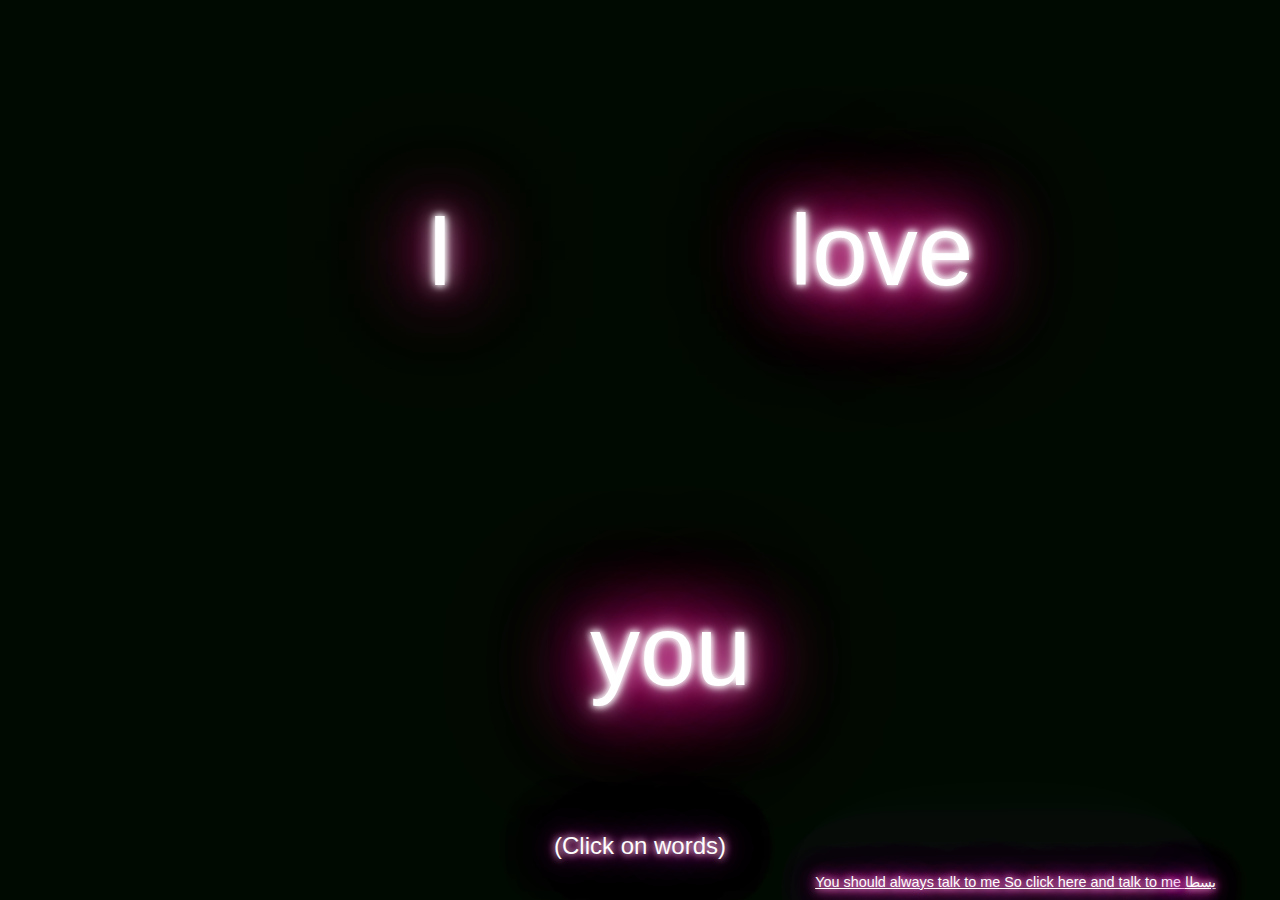
==== commit e08cd013: "Add files via upload" ====
--- a/index.html
+++ b/index.html
@@ -5,7 +5,7 @@
     <meta http-equiv="X-UA-Compatible" content="IE=edge">
     <meta name="viewport" content="width=device-width, initial-scale=1.0">
     <title>Document</title>
-    <link rel="stylesheet" href="C:\temp\style.css">
+    <link rel="stylesheet" href="style.css">
 </head>
 <body>
     <div class="wrapper">
--- a/style.css
+++ b/style.css
@@ -0,0 +1,148 @@
+@import url(https://fonts.googleapis.com/css?family=Shadows+Into+Light);
+
+html {
+  display: table;
+  width: 100%; height: 100%;
+  table-layout: fixed;
+}
+
+body {
+  display: table-cell;
+  width: 100%; height: 100%;
+  vertical-align: middle;
+  font-family: 'Shadows Into Light';
+  color: #111;
+  background-color: rgb(8, 8, 8);
+  font-size: 18px;
+  font-family: "Vibur", sans-serif;
+  background-color: #010a01;
+}
+
+.wrapper {
+  width: 500px; height: 500px;
+  position: relative;
+  margin: 0 auto;
+}
+
+input[type="checkbox"] {
+  display: none;
+}
+
+input[type="checkbox"] + label {
+  width: 100px; height: 100px;
+  line-height: 100px;
+  display: inline-block;
+  position: absolute;
+  text-align: center;
+  font-size: 100px;
+  transition: all 1s ease;
+}
+
+label {
+  text-shadow: 8px 8px 30px rgba(0,0,0,0.5);
+}
+  label:hover {
+    color: #c32a2a;
+    cursor: pointer;
+    color: rgb(255, 253, 253);text-shadow:
+    0 0 7px #fff,
+    0 0 10px rgb(211, 33, 33),
+    0 0 21px rgb(180, 22, 22),
+    0 0 42px rgb(255, 0, 55),
+    0 0 82px rgb(180, 38, 38),
+    0 0 92px rgb(175, 46, 52),
+    0 0 102px rgb(199, 18, 18),
+    0 0 151px rgb(255, 255, 255);
+  }
+
+#ck1 + label,
+#ck2 + label {
+  border-radius: 50px;
+  top: 0;
+}
+
+#ck1:checked + label,
+#ck2:checked + label,
+#ck3:checked + label {
+  background: #c32a2a;
+  font-size: 0;
+  transition: all 1s ease;
+  
+}
+
+#ck1:checked + label,
+#ck2:checked + label {
+  width: 300px; height: 300px;
+  border-radius: 150px;
+  line-height: 300px;
+  
+}
+
+#ck1 + label {
+  left: 0;
+}
+
+#ck2 + label {
+  right: 0;
+}
+
+#ck3 + label {
+  bottom: 0; left: 50%;
+  margin: 0 -50px;
+}
+  #ck3:checked + label {
+    width: 275px; height: 275px;
+    bottom: 96px; left: 162px;
+    transform: rotate(45deg);
+    line-height: 27px;
+    
+    
+  }
+
+span {
+  display: inline-block;
+  text-align: center;
+  position: absolute;
+  bottom: 40px; left: 50%;
+  margin-left: -100px;
+  width: 200px;
+  font-size: 24px;
+  color: #999;
+}
+
+p{
+    text-align: right;
+    font-size: large;
+    margin-right: 2rem;
+    font: bold;
+
+}
+
+a { 
+  
+        display: inline-block;
+        text-align: right;
+        position: absolute;
+        bottom: 10px; left: 45%;
+        width: 50%;
+        font-size: 80%;
+        color: rgb(255, 253, 253);text-shadow:
+        0 0 7px #fff,
+        0 0 10px rgb(211, 33, 137),
+        0 0 21px rgb(180, 22, 154),
+        0 0 42px rgb(225, 0, 255),
+        0 0 82px rgb(135, 38, 180),
+        0 0 92px rgb(145, 46, 175),
+        0 0 102px rgb(72, 18, 199),
+        0 0 151px rgb(255, 255, 255),
+        0 0 13px rgb(211, 33, 137),
+        0 0 24px rgb(180, 22, 154),
+        0 0 46px rgb(225, 0, 255),
+        0 0 88px rgb(135, 38, 180),
+        0 0 99px rgb(145, 46, 175),
+        0 0 120px rgb(72, 18, 199),
+        0 0 151px rgb(255, 255, 255);
+      
+}
+
+
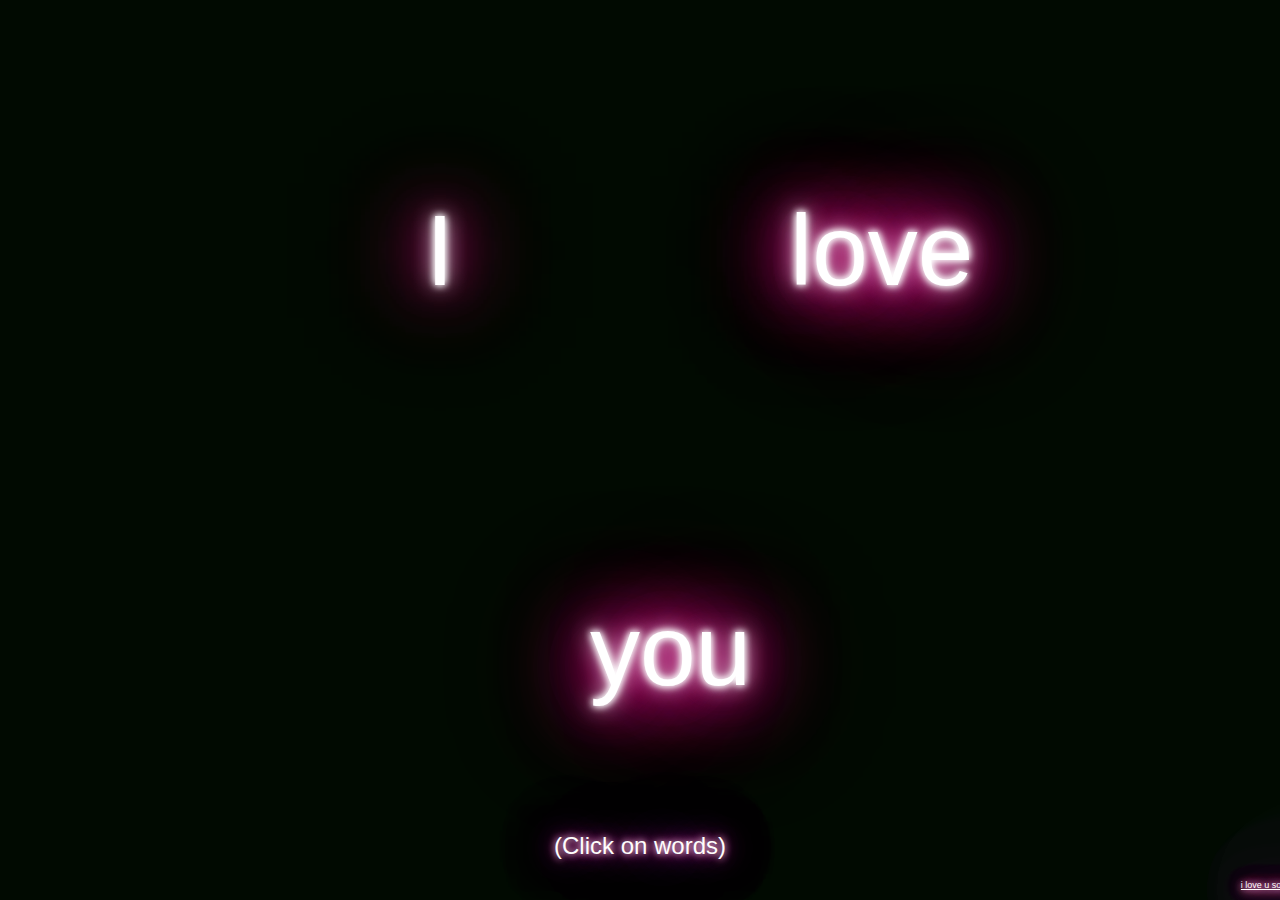
==== commit 19bbe525: "Update index.html" ====
--- a/index.html
+++ b/index.html
@@ -62,7 +62,7 @@
         0 0 151px rgb(255, 255, 255);">(Click on words)</span>
 
 
-<a href="https://www.instagram.com/m_alshraky/"> You should always talk to me So click here and talk to me يسطا</a>
+<a href="https://www.instagram.com/m_alshraky/"> i love u so  You should always talk to me So click here and talk to me يسطا</a>
 
 </body>
-</html>+</html>
--- a/style.css
+++ b/style.css
@@ -16,6 +16,7 @@
   font-size: 18px;
   font-family: "Vibur", sans-serif;
   background-color: #010a01;
+  margin: 10%;
 }
 
 .wrapper {
@@ -121,11 +122,12 @@
 a { 
   
         display: inline-block;
+        left: 20%;
         text-align: right;
         position: absolute;
-        bottom: 10px; left: 45%;
-        width: 50%;
-        font-size: 80%;
+        bottom: 10px;
+        width: 100%;
+        font-size: 50%;
         color: rgb(255, 253, 253);text-shadow:
         0 0 7px #fff,
         0 0 10px rgb(211, 33, 137),
@@ -146,3 +148,4 @@
 }
 
 
+
